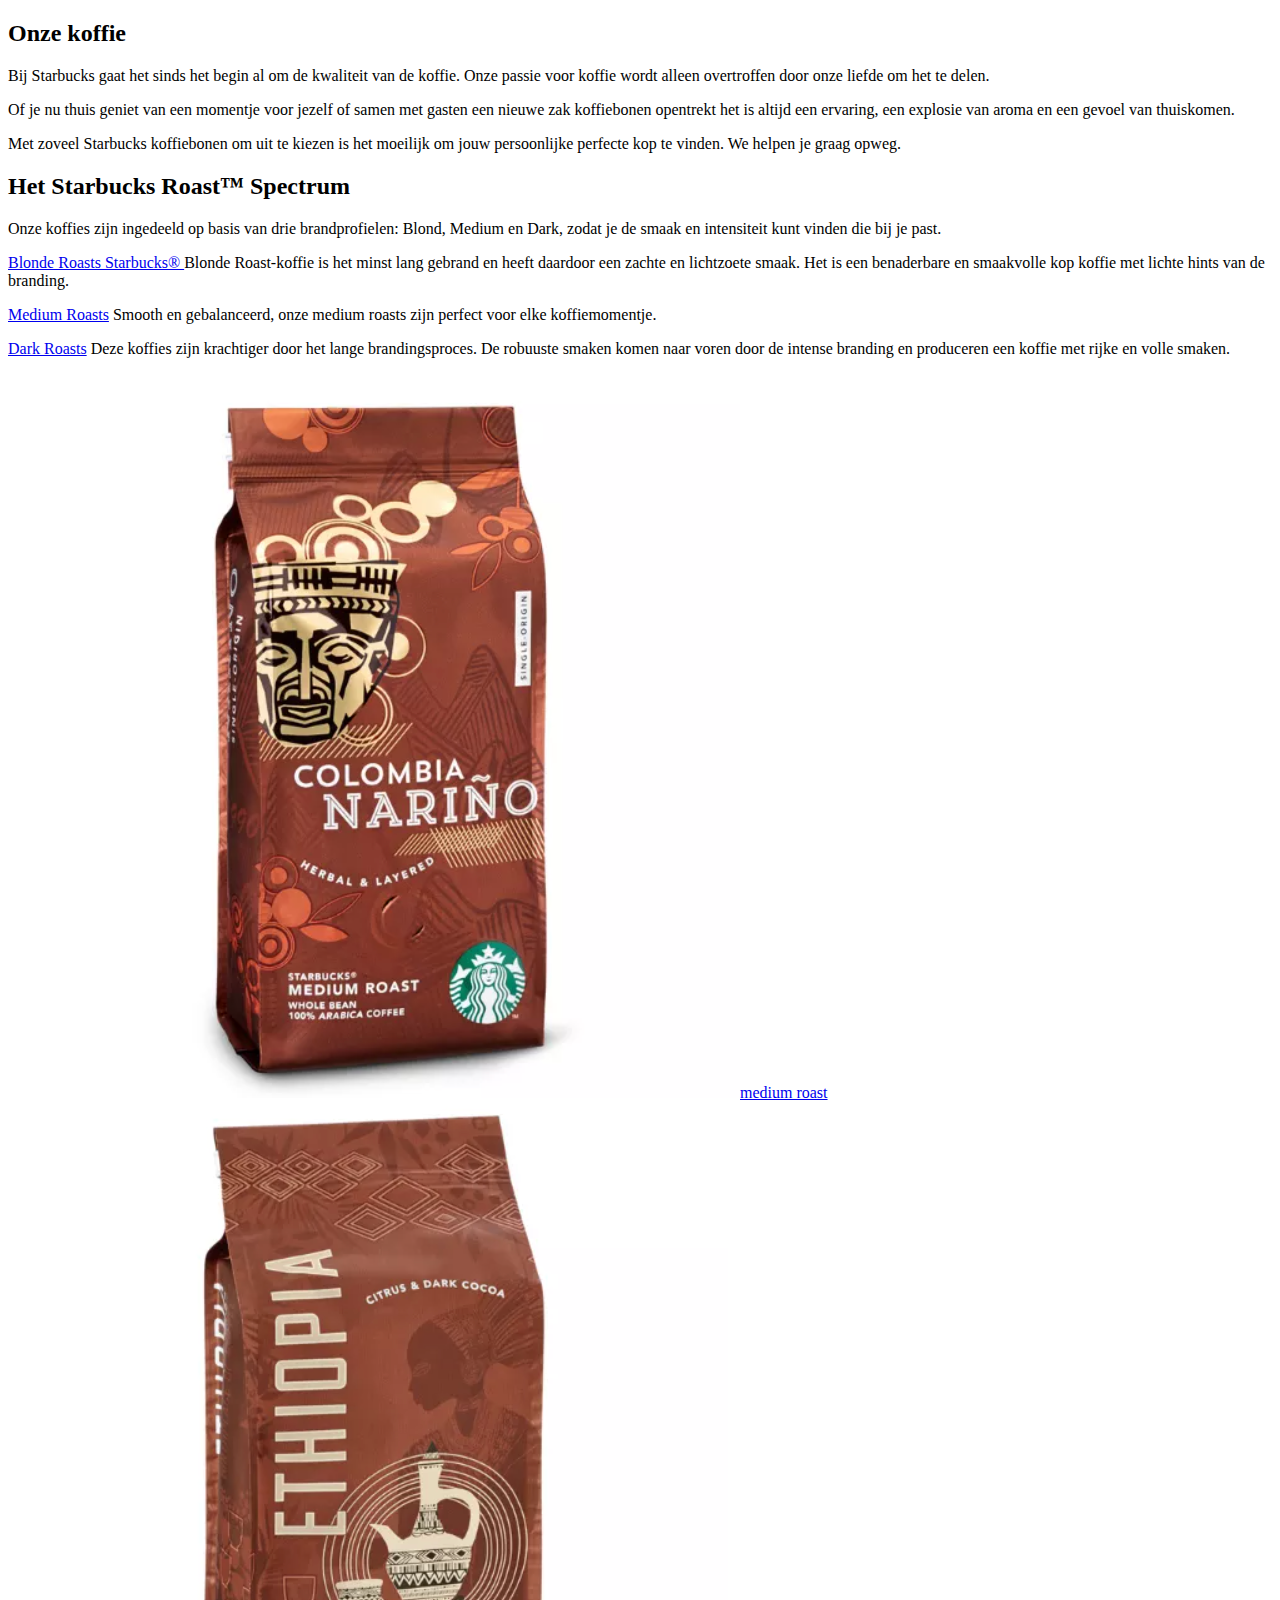
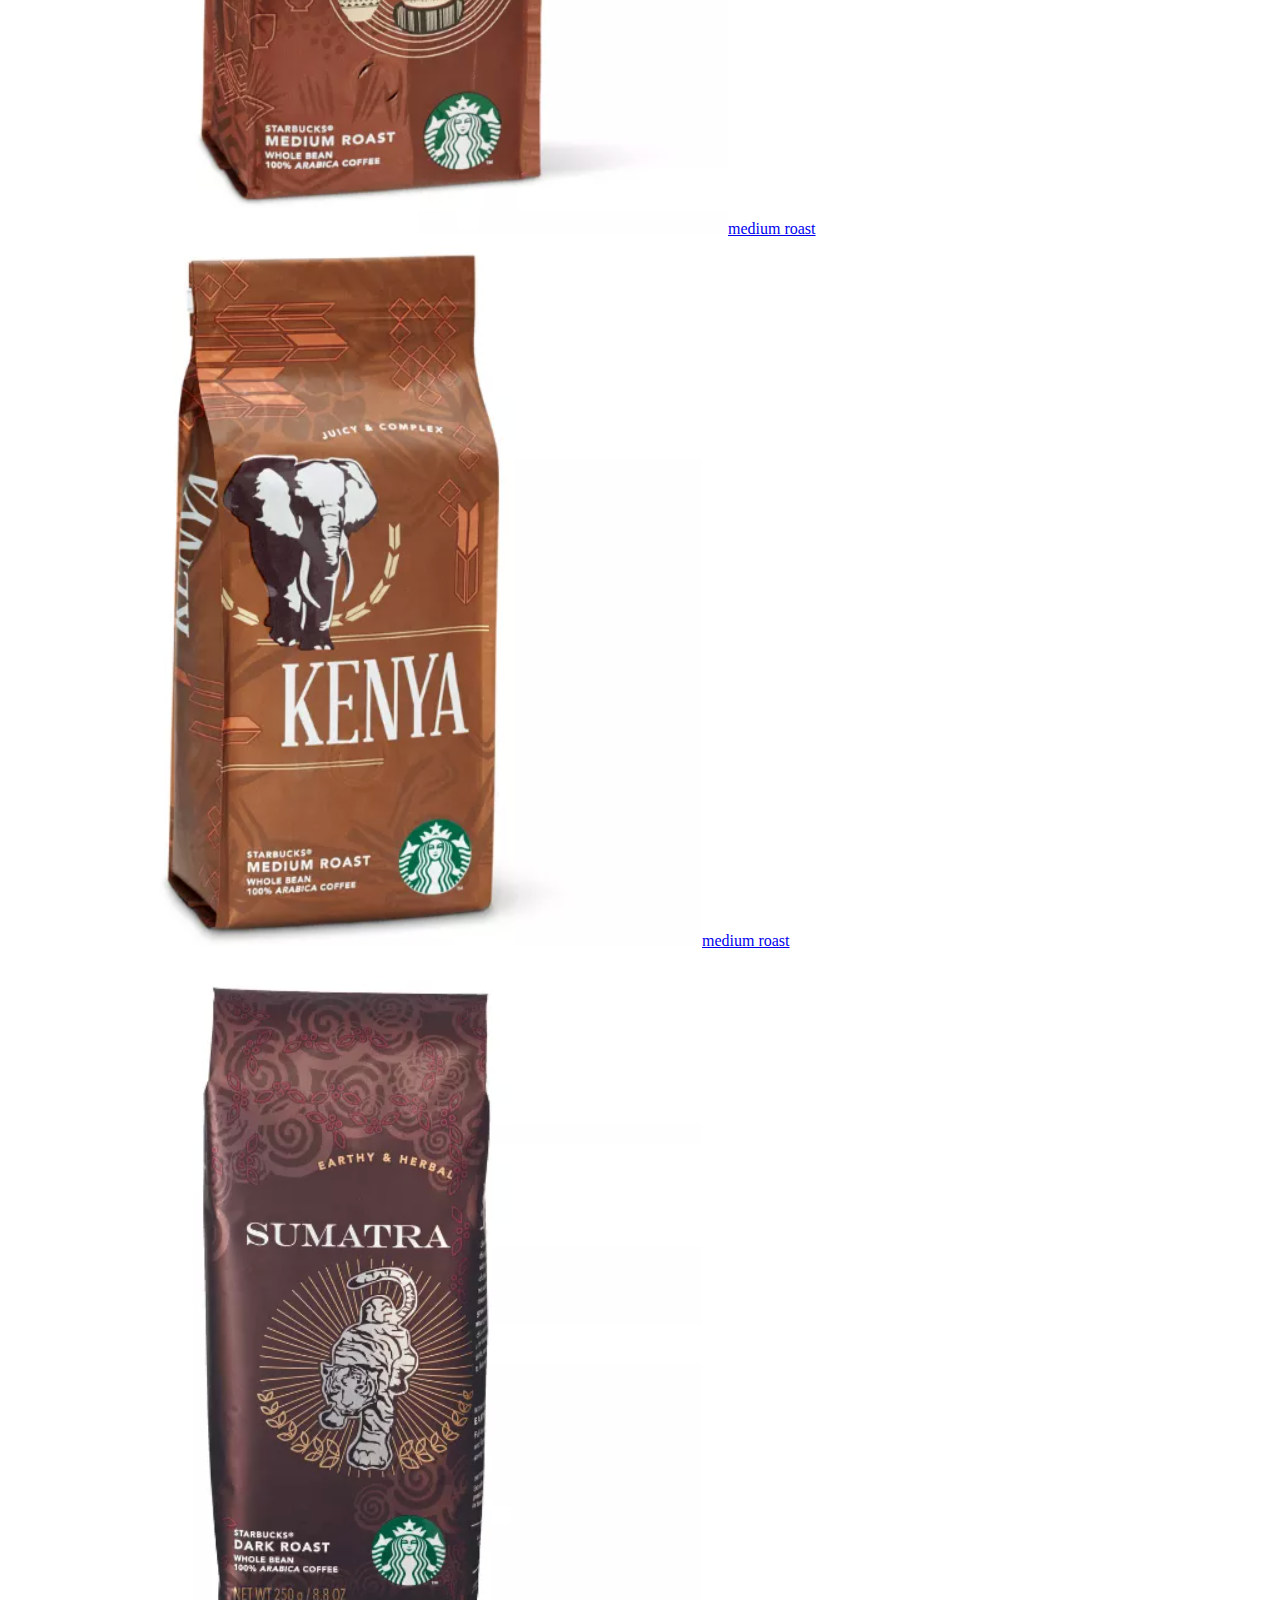
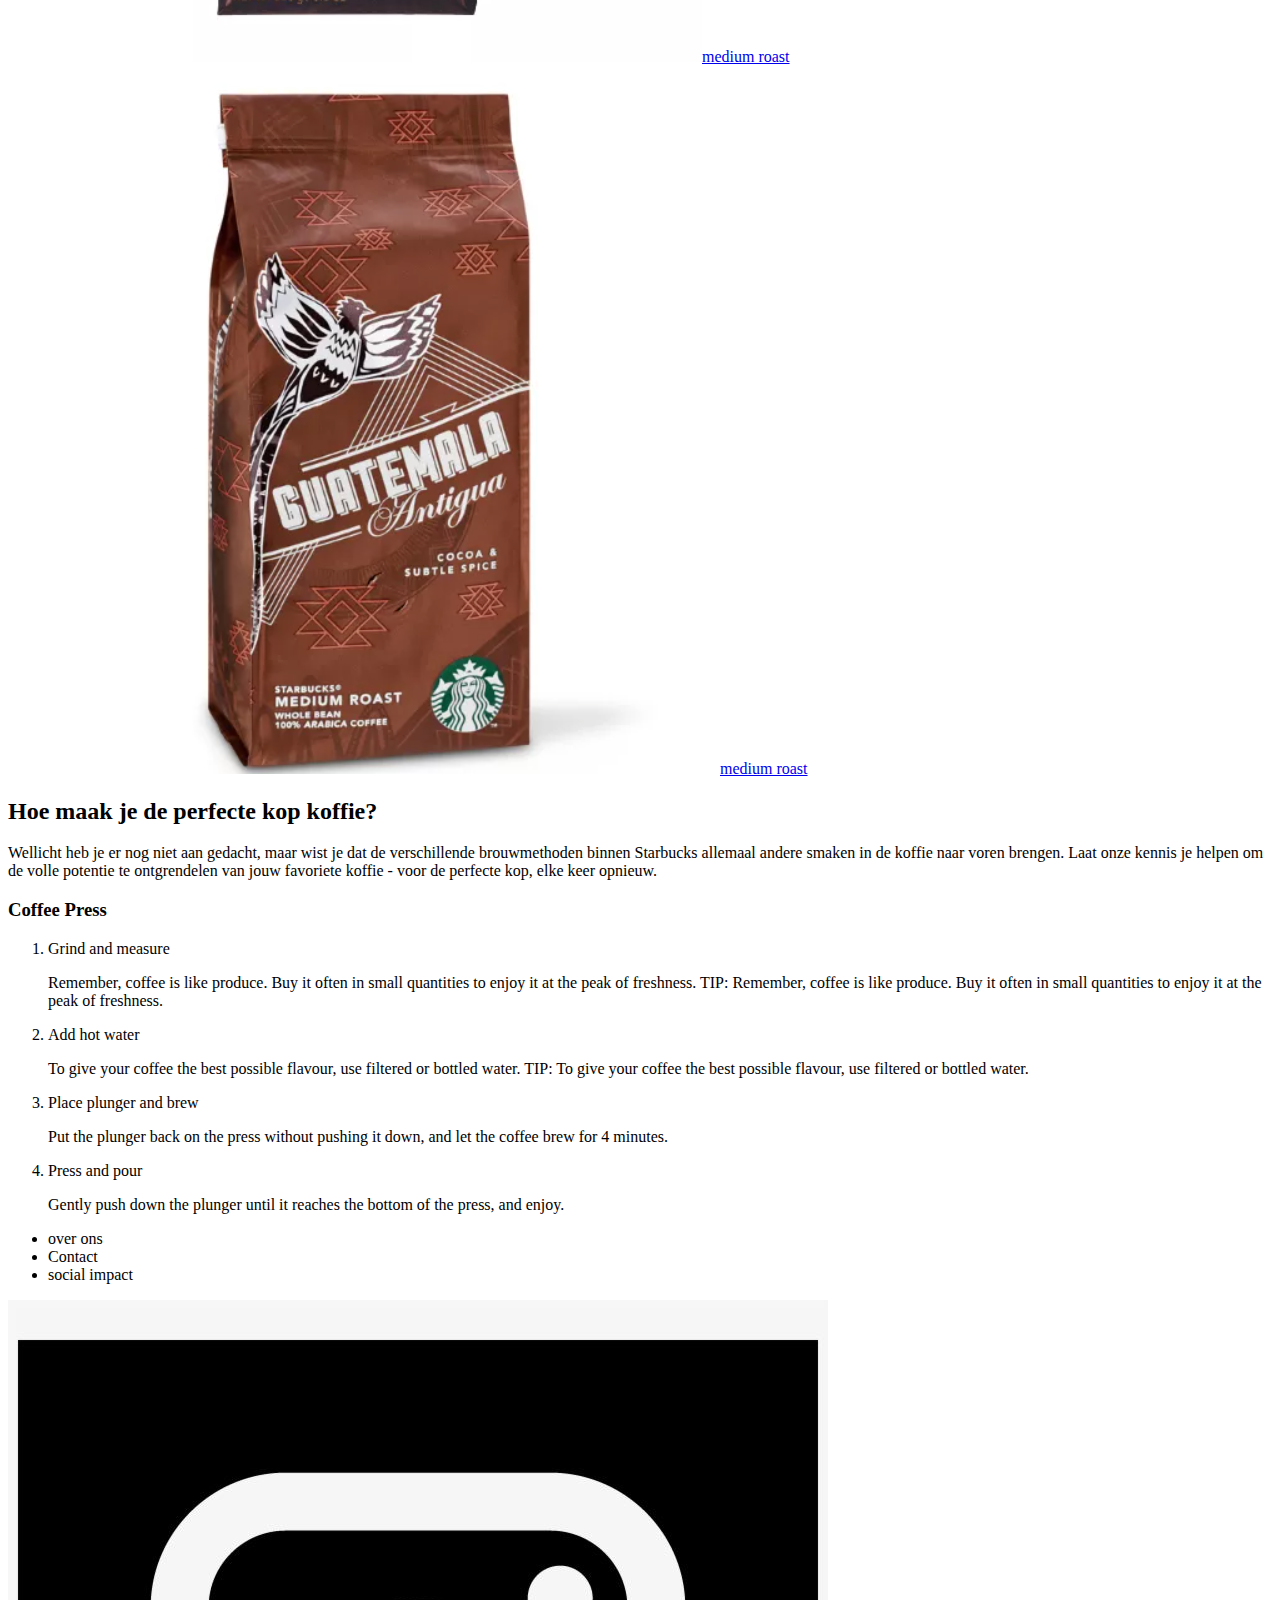
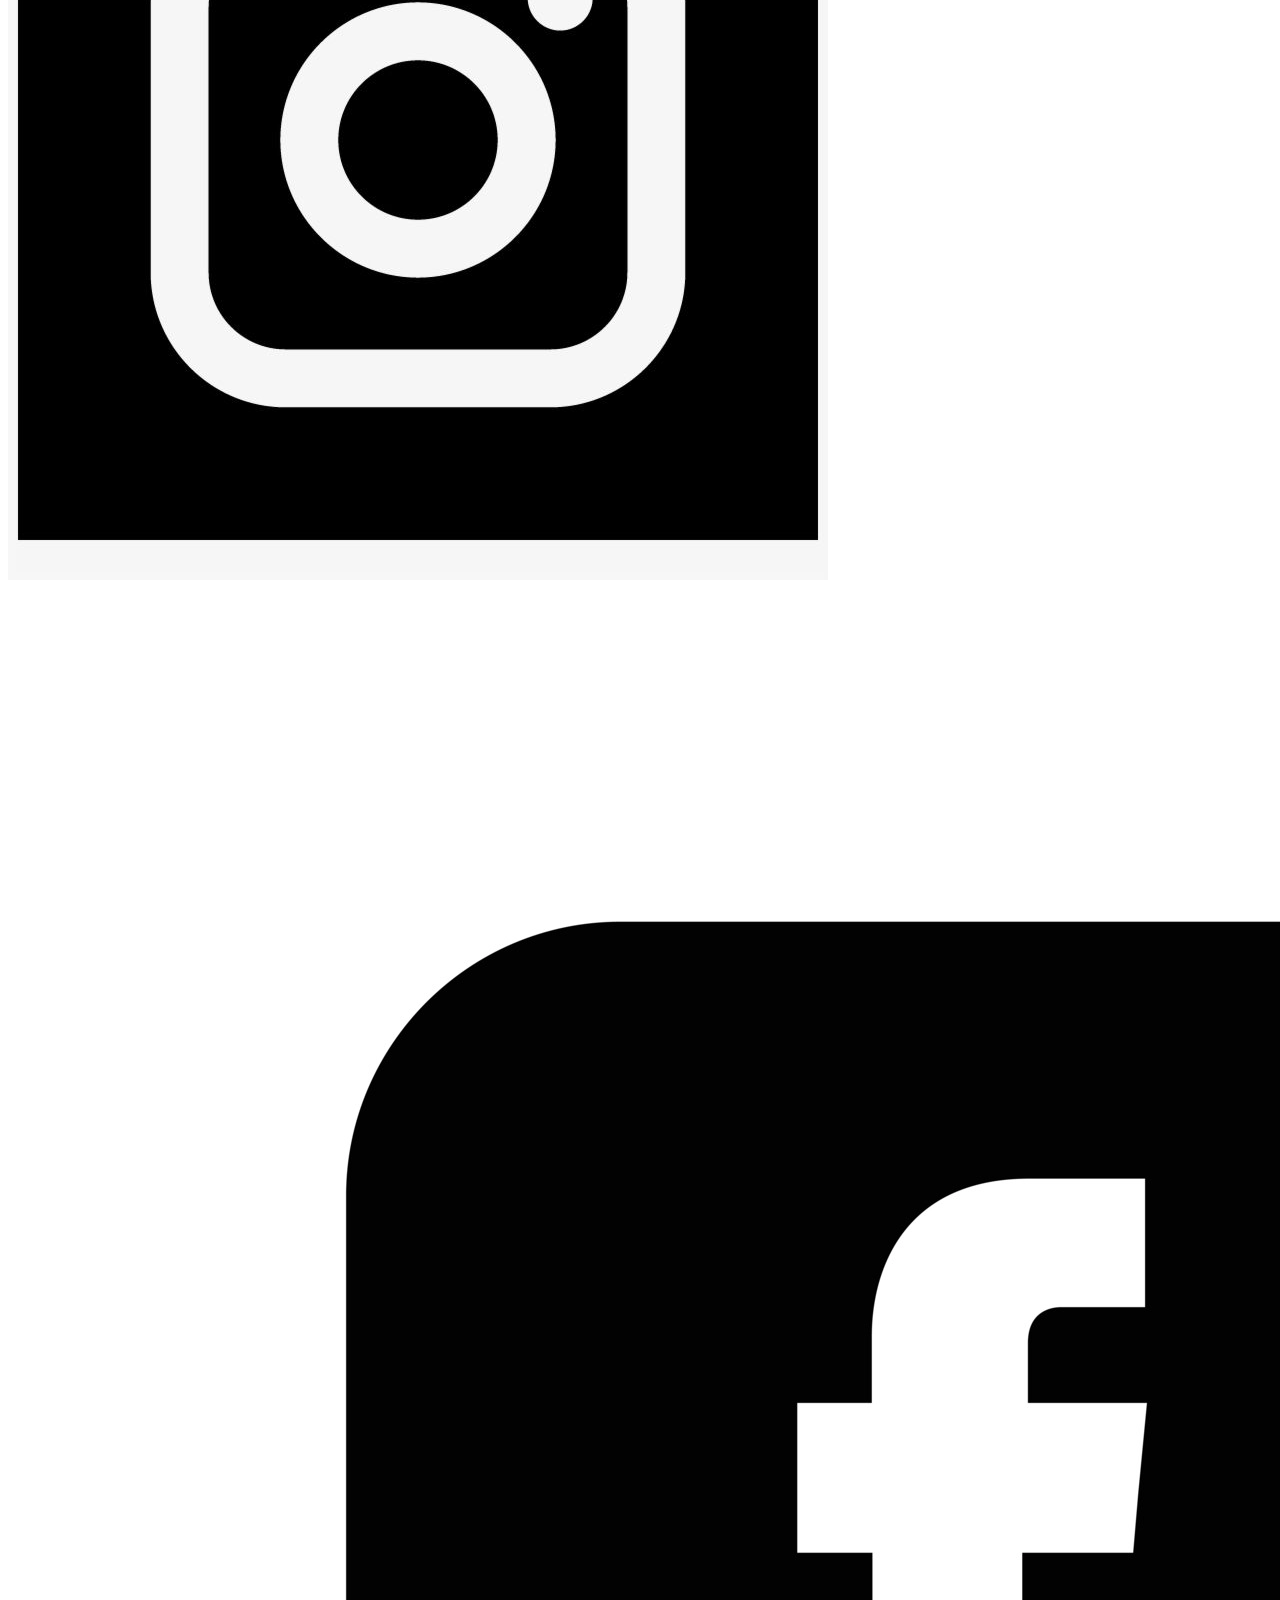
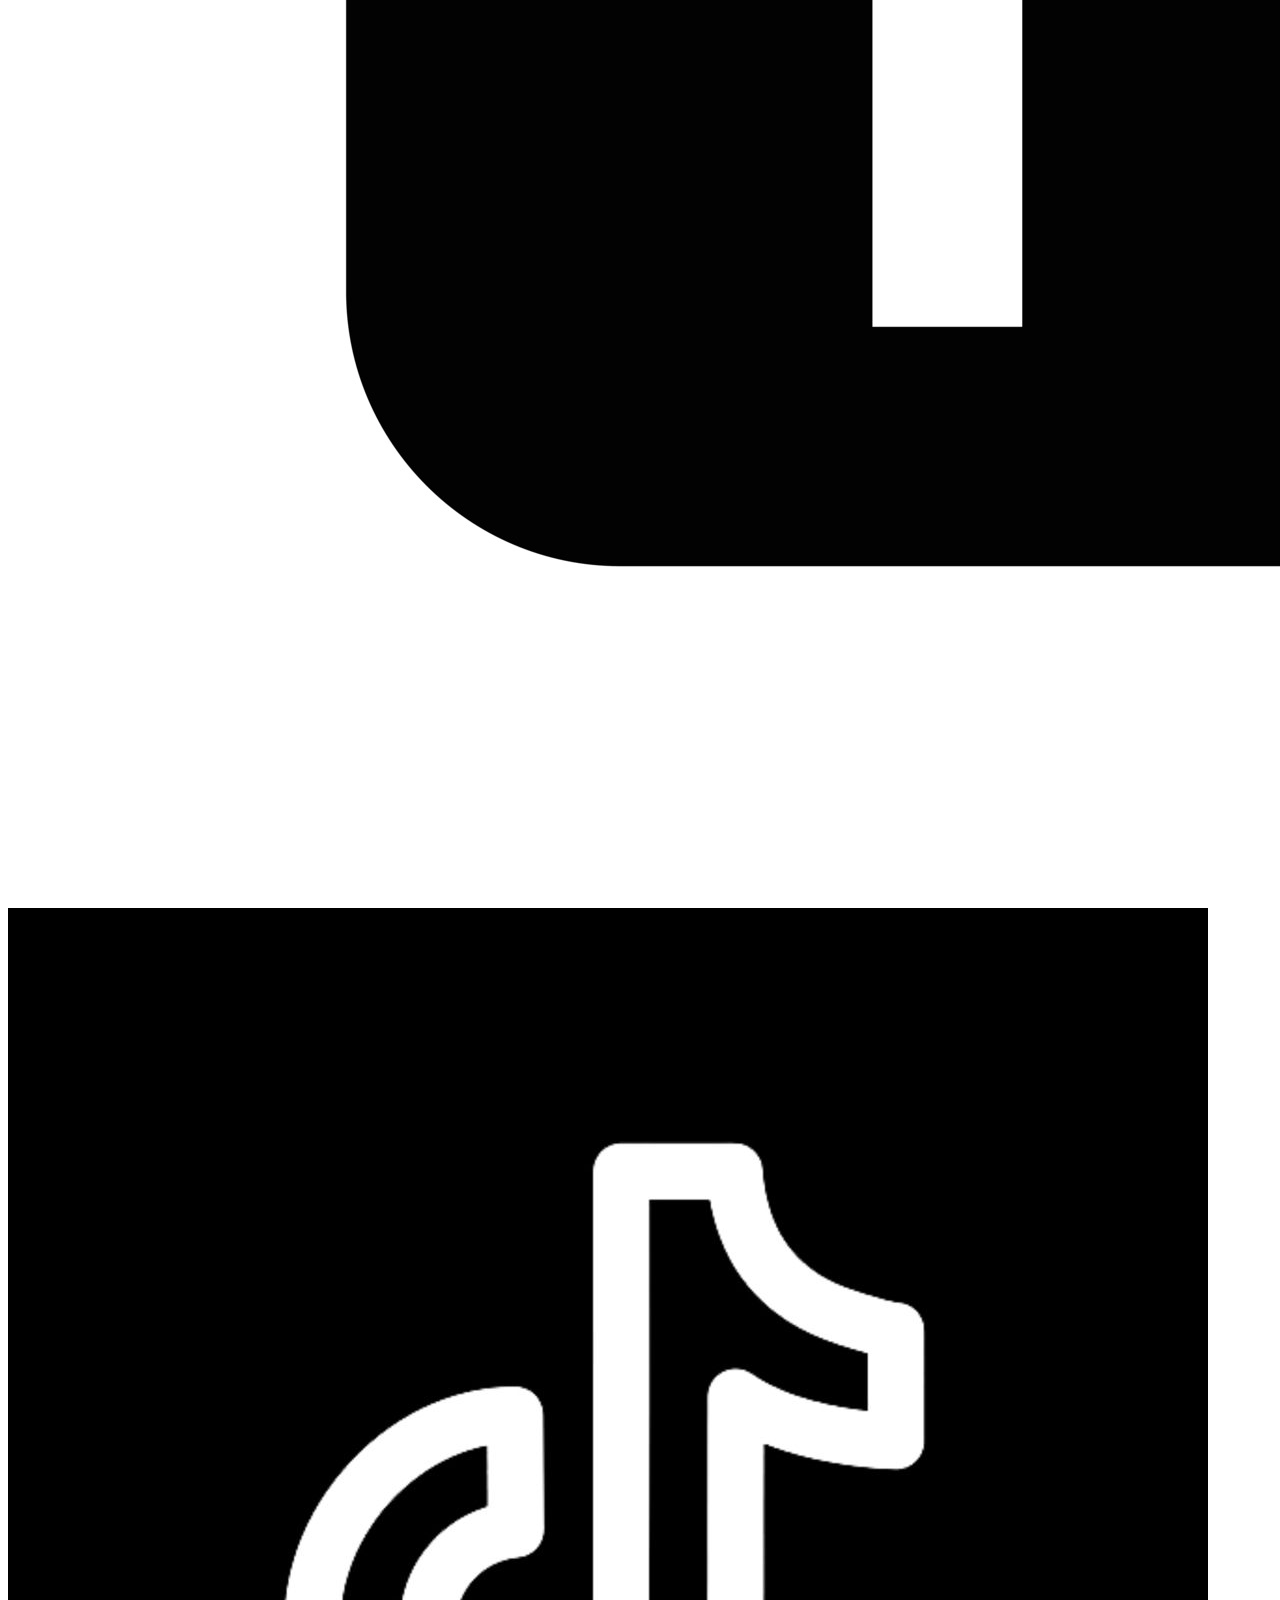
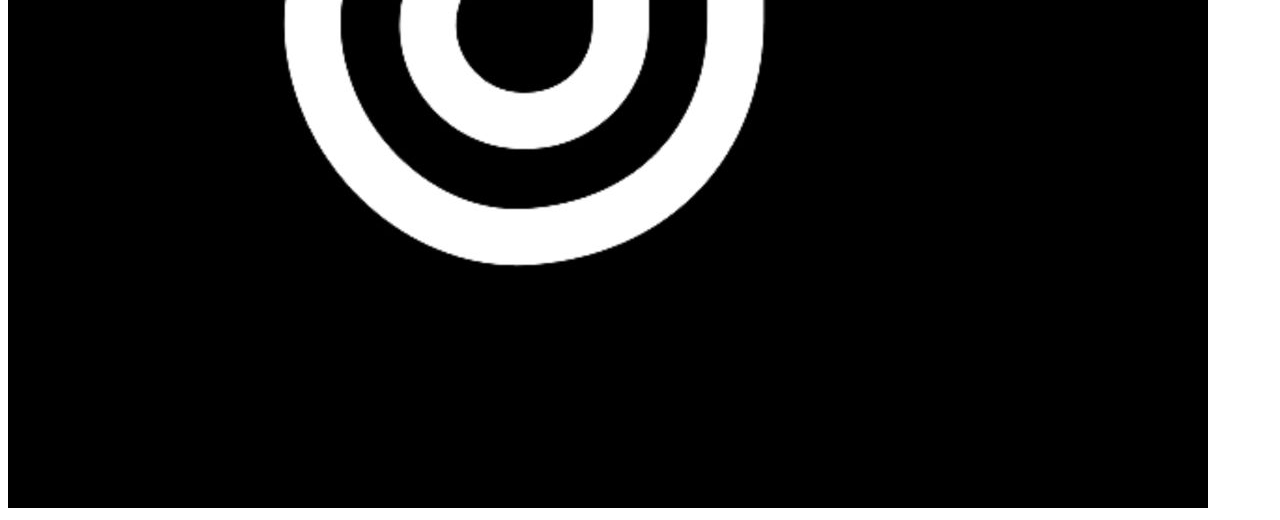
==== onzekoffie.html @ 86e70b30 "Add files via upload" ====
<!DOCTYPE html>
<html lang="en">

<head>
    <meta charset="UTF-8">
    <meta http-equiv="X-UA-Compatible" content="IE=edge">
    <meta name="viewport" content="width=device-width, initial-scale=1.0">
    <title>Document</title>
</head>

<body>
    <main>

        <section>
            <h2>Onze koffie</h2>
            <p>Bij Starbucks gaat het sinds het begin al om de kwaliteit van de koffie.
                Onze passie voor koffie wordt alleen overtroffen door onze liefde om het te delen.</p>
            <p>
                Of je nu thuis geniet van een momentje voor jezelf of samen met gasten een nieuwe zak koffiebonen
                opentrekt het is altijd een ervaring, een explosie van aroma en een gevoel van thuiskomen.


            </p>
            <p>
                Met zoveel Starbucks koffiebonen om uit te kiezen is het moeilijk om jouw persoonlijke perfecte kop te
                vinden.
                We helpen je graag opweg.
            </p>

        </section>

        <section>
            <h2>Het Starbucks Roast™ Spectrum</h2>
            <p>
                Onze koffies zijn ingedeeld op basis van drie brandprofielen: Blond,
                Medium en Dark, zodat je de smaak en intensiteit kunt vinden die bij je past.
            </p>
            <p>
                <a href="Blonde Roasts Starbucks®  ">Blonde Roasts Starbucks® </a>
                Blonde Roast-koffie is het minst lang gebrand en heeft daardoor een zachte en lichtzoete smaak. Het is
                een benaderbare en smaakvolle kop koffie met lichte hints van de branding.
            </p>
            <p>
                <a href=" Medium Roasts">Medium Roasts</a> Smooth en gebalanceerd, onze medium roasts zijn perfect voor
                elke koffiemomentje.

            </p>
            <p>
                <a href="Dark Roasts">Dark Roasts</a> Deze koffies zijn krachtiger door het lange brandingsproces.
                De robuuste smaken komen naar voren door de intense branding en produceren een koffie met rijke en volle
                smaken.
            </p>
        </section>

        <section>
            <img src="/images/colomiabia.png" alt="colobia koffie"><a href="medium roast">medium roast</a>
            <img src="/images/ethopia.png" alt="ethopia koffie"><a href="medium roast">medium roast</a>
            <img src="/images/kenia.png" alt="kenia koffie"><a href="medium roast">medium roast</a>
            <img src="/images/Sumatra.png" alt="samutra koffie"><a href="medium roast">medium roast</a>
            <img src="/images/guetemala.png" alt="guetemala koffie"><a href="medium roast">medium roast</a>
        </section>

        <article>
            <h2>
                Hoe maak je de perfecte kop koffie?
            </h2>
            <p>
                Wellicht heb je er nog niet aan gedacht, maar wist je dat de verschillende brouwmethoden binnen
                Starbucks
                allemaal andere smaken in de koffie naar voren brengen.
                Laat onze kennis je helpen om de volle potentie te ontgrendelen
                van jouw favoriete koffie - voor de perfecte kop, elke keer opnieuw.
            </p>

            <h3>
                Coffee Press

            </h3>
            <ol>
                <li>
                    Grind and measure
                    <p>
                        Remember, coffee is like produce. Buy it often in small quantities to enjoy it at the peak of
                        freshness.
                        TIP: Remember, coffee is like produce. Buy it often in small quantities to enjoy it at the peak
                        of freshness.
                    </p>
                </li>
                <li>
                    Add hot water
                    <p>
                        To give your coffee the best possible flavour, use filtered or bottled water.
                        TIP: To give your coffee the best possible flavour, use filtered or bottled water.
                    </p>
                </li>
                <li>
                    Place plunger and brew
                    <p>
                        Put the plunger back on the press without pushing it down, and let the coffee brew for 4
                        minutes.

                    </p>
                </li>
                <li>
                    Press and pour
                    <p>
                        Gently push down the plunger until it reaches the bottom of the press, and enjoy.
                    </p>
                </li>

            </ol>
        </article>

    </main>



</body>
<footer>
    <ul>
        <li> over ons</li>
        <li>
            Contact
        </li>
        <li>social impact</li>

    </ul>
    <a href="instagram"><img src="/images/instagram-icon.png" alt=""></a>
    <a href="Facebook"><img src="/images/facebook-icon.png" alt=""></a>
    <a href="tiktok"><img src="/images/tiktok-icon.png" alt=""></a>

</footer>

</html>
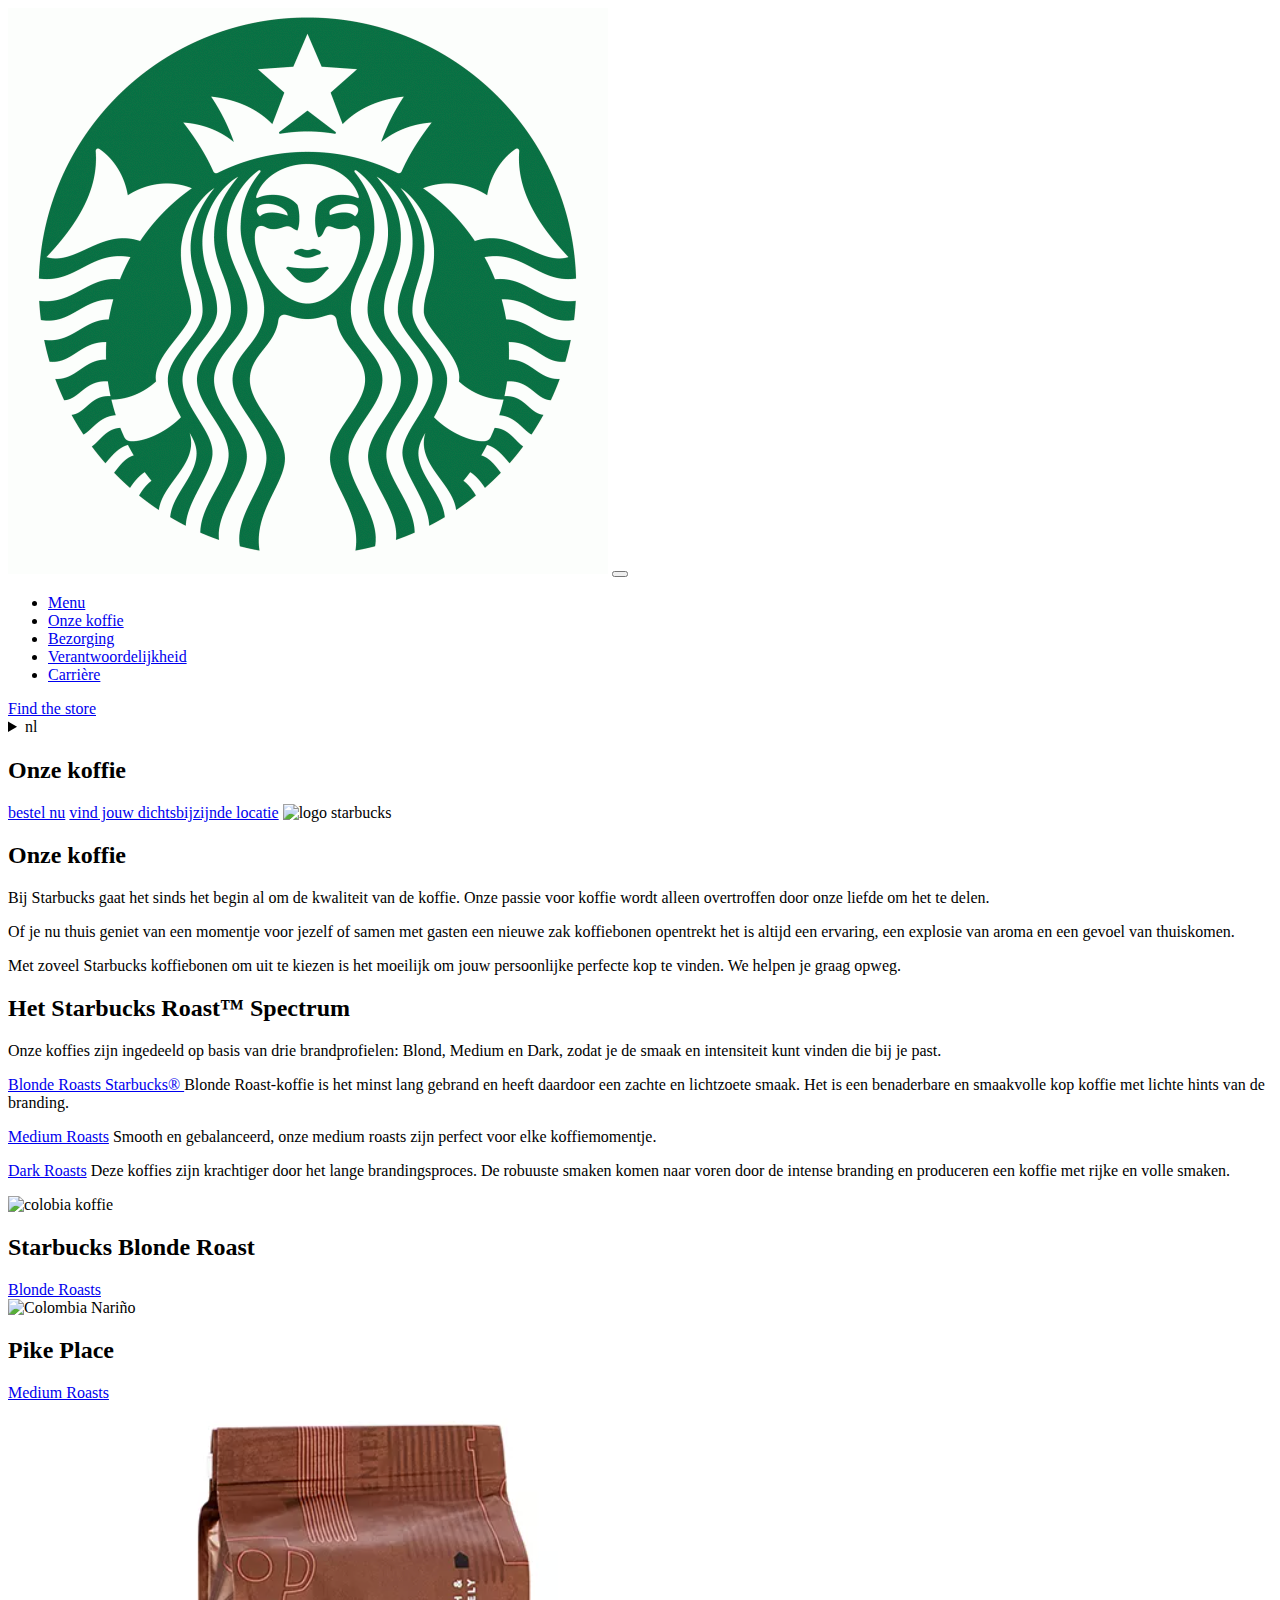
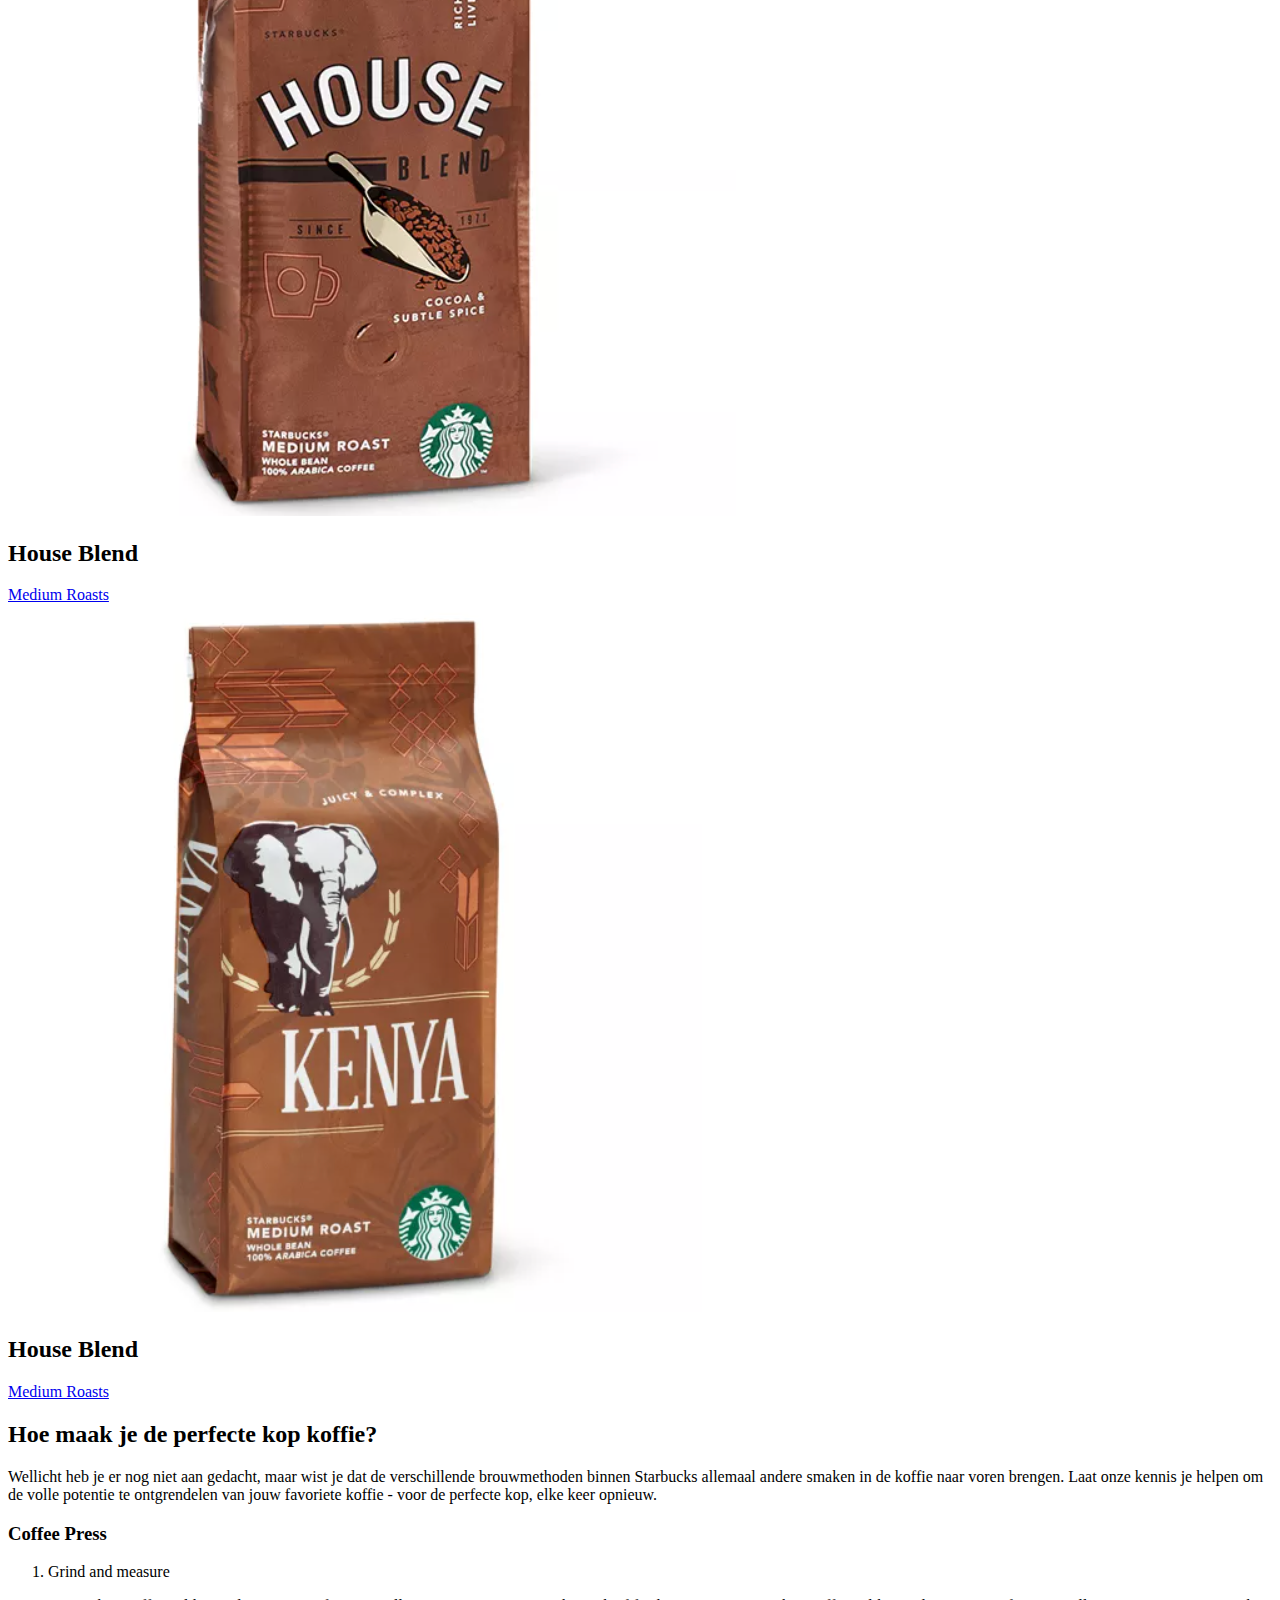
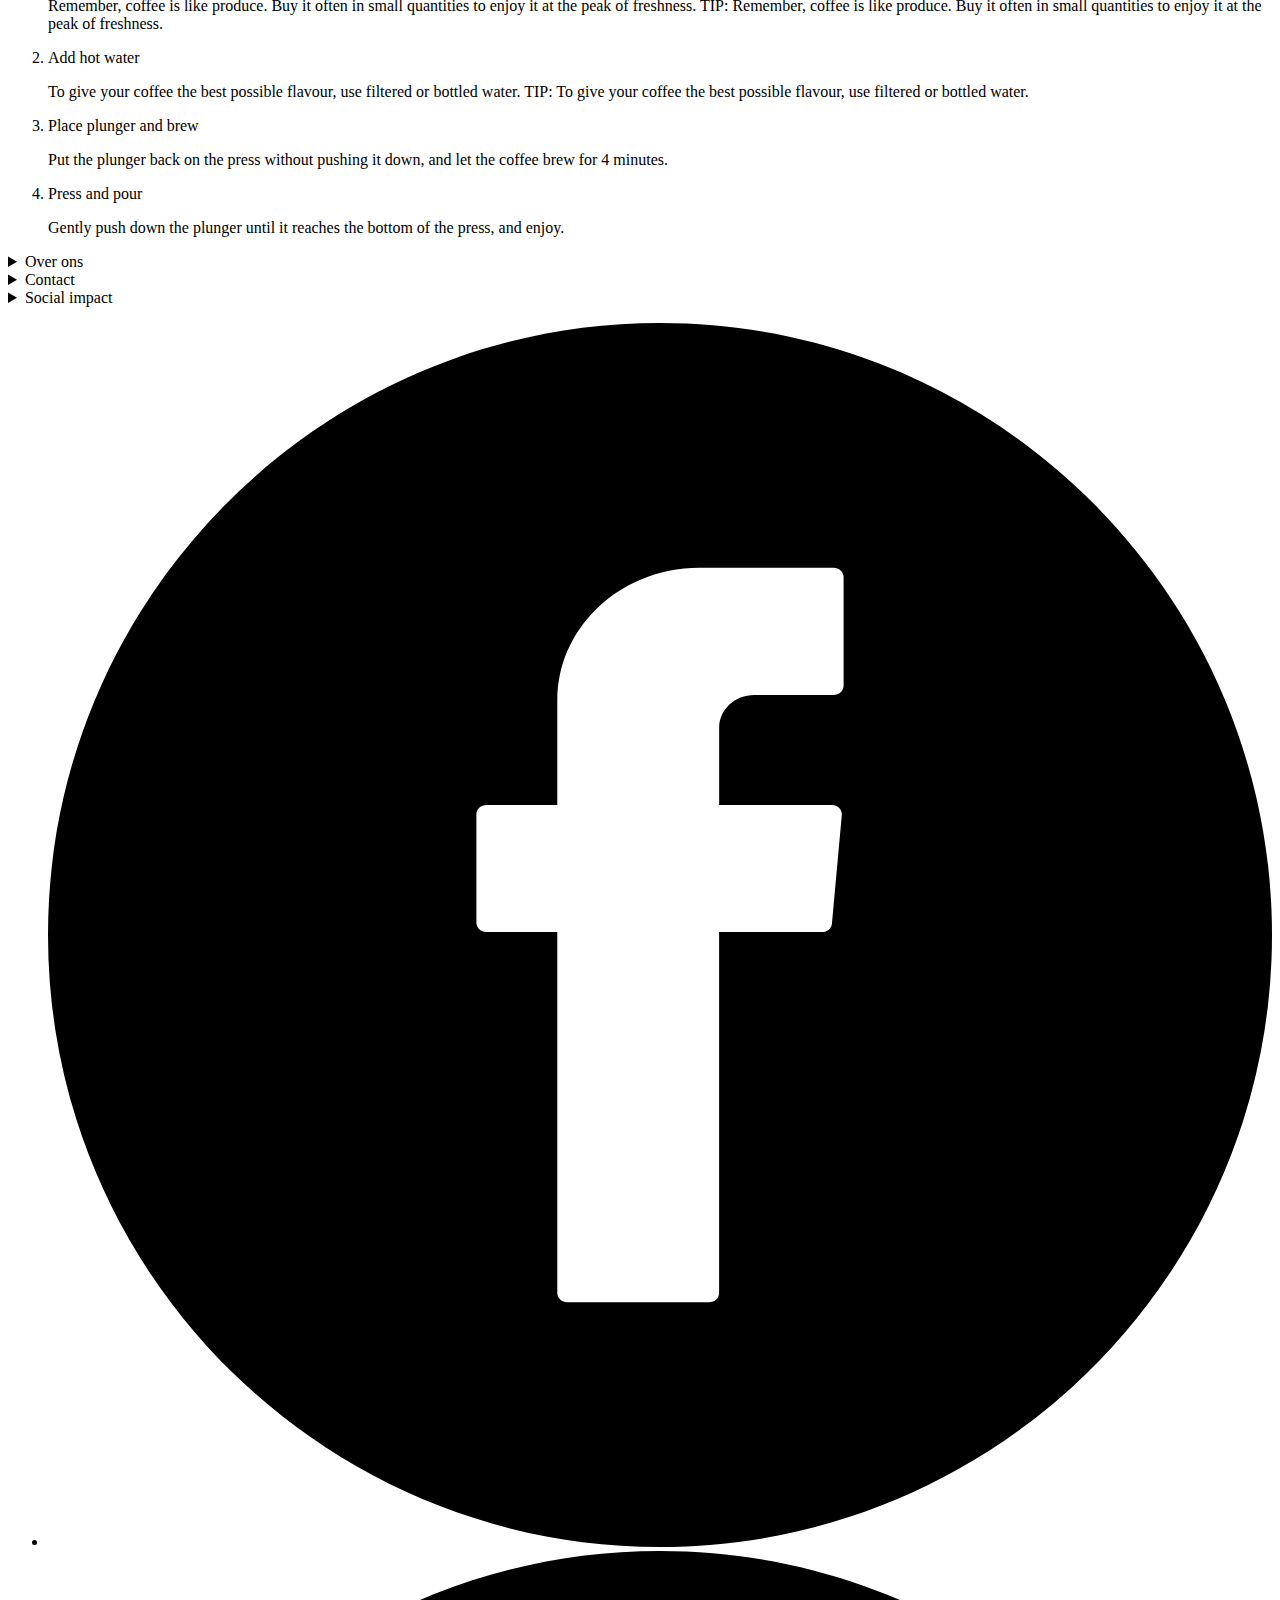
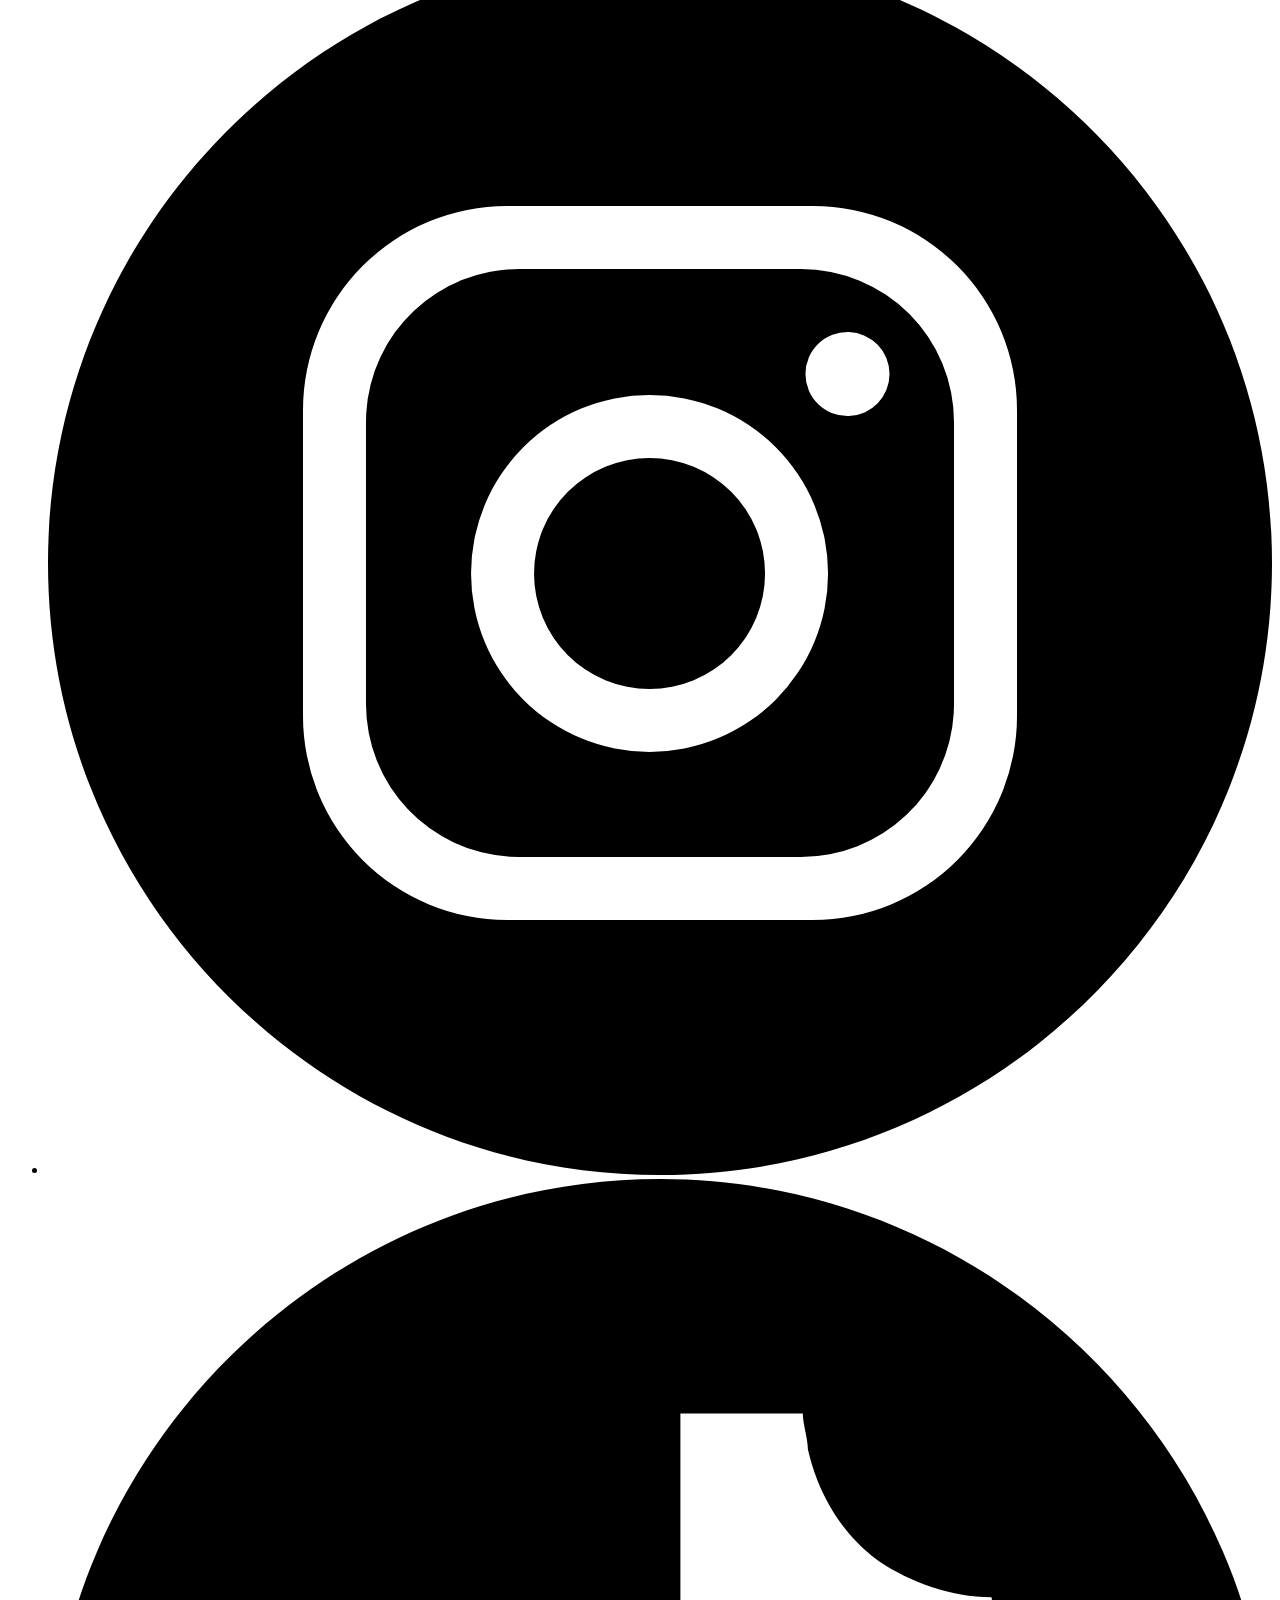
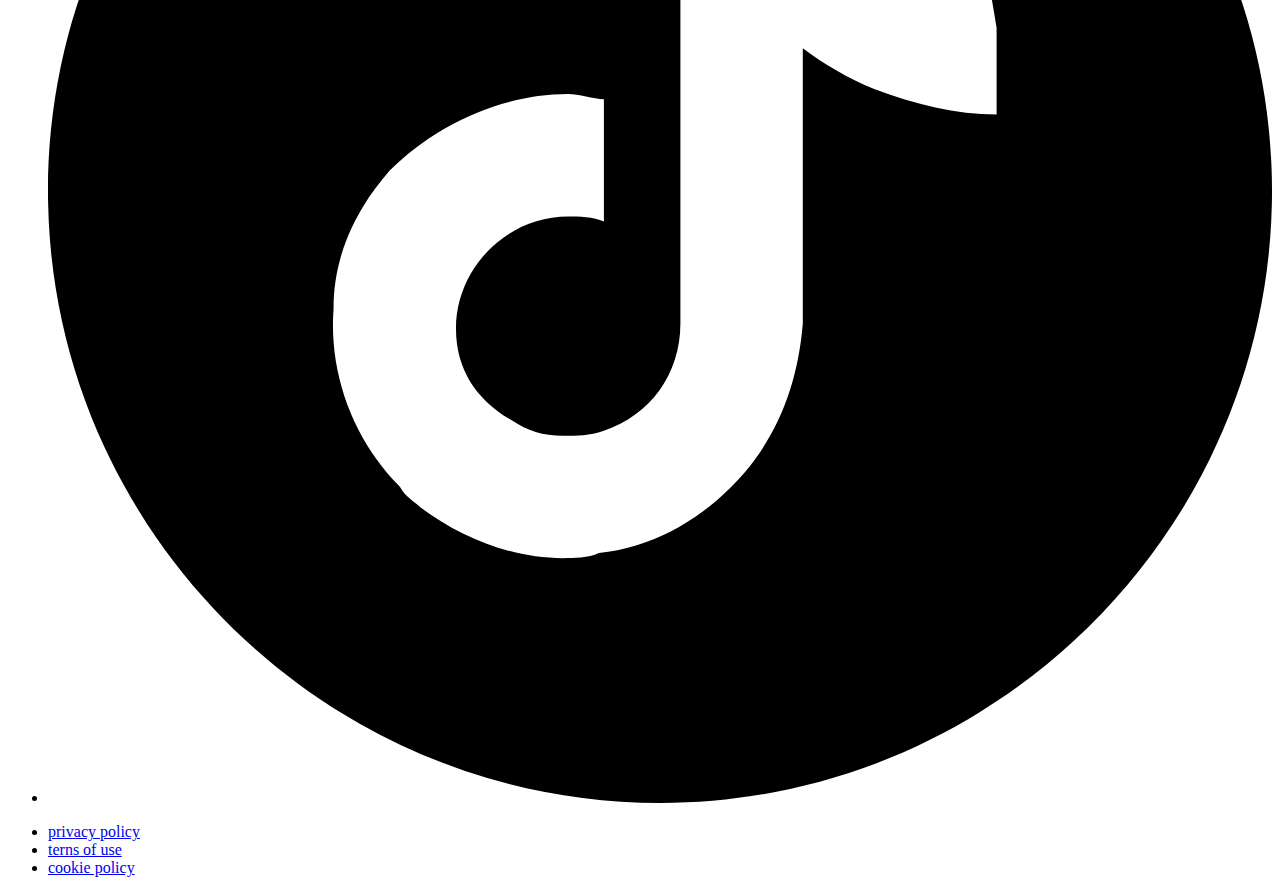
==== commit d937a34f: "Add files via upload" ====
--- a/onzekoffie.html
+++ b/onzekoffie.html
@@ -5,11 +5,66 @@
     <meta charset="UTF-8">
     <meta http-equiv="X-UA-Compatible" content="IE=edge">
     <meta name="viewport" content="width=device-width, initial-scale=1.0">
-    <title>Document</title>
+    <title>Onze koffie</title>
+
+    <link href="styles/basisstyle.css" rel="stylesheet">
+    <link href="styles/onzekoffiestyles.css" rel="stylesheet">
 </head>
 
 <body>
+    <header>
+        <a href=""><img src="/images/Starbucks-Logo.gif" alt="Starbuckslogo"></a>
+
+        <button aria-label="menuknop">
+            <span></span>
+            <span></span>
+            <span></span>
+        </button>
+
+        <nav>
+            <ul>
+                <li><a href="#">Menu</a></li>
+                <li><a href="#">Onze koffie</a></li>
+                <li><a href="#">Bezorging</a></li>
+                <li><a href="#">Verantwoordelijkheid</a></li>
+                <li><a href="#">Carrière</a></li>
+            </ul>
+
+            <a href="#">Find the store</a>
+
+            <details>
+                <summary>
+                    nl
+                </summary>
+
+                <ul>
+                    <li> <button> Eng</button></li>
+                    <li> <button> dutch</button></li>
+                </ul>
+            </details>
+
+
+        </nav>
+
+
+
+
+
+
+
+    </header>
+
     <main>
+        <h1 class="Welkom bij de starbucks website"></h1>
+
+        <section>
+            <h2>Onze koffie</h2>
+            <a href="#">bestel nu</a>
+            <a href="#">vind jouw dichtsbijzijnde locatie</a>
+
+            <img src="./images/OurCoffees_Blonde_C01RESIZED.jpg.jpeg" alt="logo starbucks">
+        </section>
+
 
         <section>
             <h2>Onze koffie</h2>
@@ -19,7 +74,6 @@
                 Of je nu thuis geniet van een momentje voor jezelf of samen met gasten een nieuwe zak koffiebonen
                 opentrekt het is altijd een ervaring, een explosie van aroma en een gevoel van thuiskomen.
 
-
             </p>
             <p>
                 Met zoveel Starbucks koffiebonen om uit te kiezen is het moeilijk om jouw persoonlijke perfecte kop te
@@ -52,83 +106,168 @@
             </p>
         </section>
 
-        <section>
-            <img src="/images/colomiabia.png" alt="colobia koffie"><a href="medium roast">medium roast</a>
-            <img src="/images/ethopia.png" alt="ethopia koffie"><a href="medium roast">medium roast</a>
-            <img src="/images/kenia.png" alt="kenia koffie"><a href="medium roast">medium roast</a>
-            <img src="/images/Sumatra.png" alt="samutra koffie"><a href="medium roast">medium roast</a>
-            <img src="/images/guetemala.png" alt="guetemala koffie"><a href="medium roast">medium roast</a>
-        </section>
-
-        <article>
-            <h2>
-                Hoe maak je de perfecte kop koffie?
-            </h2>
-            <p>
-                Wellicht heb je er nog niet aan gedacht, maar wist je dat de verschillende brouwmethoden binnen
-                Starbucks
-                allemaal andere smaken in de koffie naar voren brengen.
-                Laat onze kennis je helpen om de volle potentie te ontgrendelen
-                van jouw favoriete koffie - voor de perfecte kop, elke keer opnieuw.
-            </p>
-
-            <h3>
-                Coffee Press
-
-            </h3>
-            <ol>
-                <li>
-                    Grind and measure
-                    <p>
-                        Remember, coffee is like produce. Buy it often in small quantities to enjoy it at the peak of
-                        freshness.
-                        TIP: Remember, coffee is like produce. Buy it often in small quantities to enjoy it at the peak
-                        of freshness.
-                    </p>
-                </li>
-                <li>
-                    Add hot water
-                    <p>
-                        To give your coffee the best possible flavour, use filtered or bottled water.
-                        TIP: To give your coffee the best possible flavour, use filtered or bottled water.
-                    </p>
-                </li>
-                <li>
-                    Place plunger and brew
-                    <p>
-                        Put the plunger back on the press without pushing it down, and let the coffee brew for 4
-                        minutes.
-
-                    </p>
-                </li>
-                <li>
-                    Press and pour
-                    <p>
-                        Gently push down the plunger until it reaches the bottom of the press, and enjoy.
-                    </p>
-                </li>
-
-            </ol>
-        </article>
+       
+            <section>
+                <img src="./images/600x600_Blonde Roast.jpg.jpeg" alt="colobia koffie">
+                <h2>Starbucks Blonde Roast</h2>
+                <a href="#">Blonde Roasts</a>
+                
+            </section>
+
+            <section>
+    
+                <img src="./images/Colombia2.png" alt="Colombia Nariño">
+                <h2>Pike Place</h2>
+                <a href="#">Medium Roasts</a>
+            </section>
+
+               <section>  
+            
+            <img src="./images/house.png" alt="House Blend">
+                <h2>House Blend</h2>
+                <a href="#">Medium Roasts </a>
+            </section>
+
+
+              <section> 
+                <img src="./images/kenia.png" alt="kenia">
+                <h2>House Blend</h2>
+                <a href="#">Medium Roasts </a>
+            </section>
+
+            
+
+
+      
+
+
+            <article>
+                <h2>
+                    Hoe maak je de perfecte kop koffie?
+                </h2>
+                <p>
+                    Wellicht heb je er nog niet aan gedacht, maar wist je dat de verschillende brouwmethoden binnen
+                    Starbucks
+                    allemaal andere smaken in de koffie naar voren brengen.
+                    Laat onze kennis je helpen om de volle potentie te ontgrendelen
+                    van jouw favoriete koffie - voor de perfecte kop, elke keer opnieuw.
+                </p>
+
+                <h3>
+                    Coffee Press
+
+                </h3>
+                <ol>
+                    <li>
+                        Grind and measure
+                        <p>
+                            Remember, coffee is like produce. Buy it often in small quantities to enjoy it at the peak
+                            of
+                            freshness.
+                            TIP: Remember, coffee is like produce. Buy it often in small quantities to enjoy it at the
+                            peak
+                            of freshness.
+                        </p>
+                    </li>
+                    <li>
+                        Add hot water
+                        <p>
+                            To give your coffee the best possible flavour, use filtered or bottled water.
+                            TIP: To give your coffee the best possible flavour, use filtered or bottled water.
+                        </p>
+                    </li>
+                    <li>
+                        Place plunger and brew
+                        <p>
+                            Put the plunger back on the press without pushing it down, and let the coffee brew for 4
+                            minutes.
+
+                        </p>
+                    </li>
+                    <li>
+                        Press and pour
+                        <p>
+                            Gently push down the plunger until it reaches the bottom of the press, and enjoy.
+                        </p>
+                    </li>
+
+                </ol>
+            </article>
 
     </main>
 
-
-
+    <footer>
+
+        <details>
+
+            <summary>
+                Over ons
+            </summary>
+
+            <menu>
+                <li><a href="*">over ons</a></li>
+                <li><a href="*">Onze koffies</a></li>
+                <li><a href="*">Starbucks Verhalen & Nieuws</a></li>
+                <li><a href="*">Starbucks® Ready to Drink</a></li>
+                <li><a href="*">Zuivelalternatieven</a></li>
+            </menu>
+
+        </details>
+
+        <details>
+
+            <summary>
+                Contact <div></div>
+            </summary>
+
+            <menu>
+                <li><a href="*">Werken bij Starbucks</a></li>
+                <li><a href="*">contact</a></li>
+
+            </menu>
+
+        </details>
+
+        <details>
+
+            <summary>
+                Social impact <div></div>
+            </summary>
+
+            <menu>
+                <li><a href="*">Verantwoordelijkheid</a></li>
+                <li><a href="*">COVID-19</a></li>
+            </menu>
+
+        </details>
+
+        <ul>
+            <li><a href="#"><svg viewBox="0 0 24 24" class="valign-middle" aria-hidden="true">
+                        <path
+                            d="M12 0c6.617 0 12 5.383 12 12s-5.383 12-12 12S0 18.617 0 12 5.383 0 12 0zm3.404 4.8h-2.626c-1.542 0-2.792 1.161-2.792 2.594v2.055h-1.39c-.108 0-.196.081-.196.181v2.132c0 .1.088.181.195.181h1.391v7.076c0 .1.088.181.196.181h2.782c.108 0 .195-.081.195-.181v-7.076h2.018c.1 0 .186-.072.194-.166l.194-2.132c.01-.105-.08-.196-.195-.196h-2.21V7.936c0-.354.309-.641.69-.641h1.554c.108 0 .196-.082.196-.182V4.981c0-.1-.088-.181-.196-.181z">
+                        </path>
+                    </svg></a></li>
+            <li><a href="#"><svg viewBox="0 0 24 24" class="valign-middle" aria-hidden="true">
+                        <path
+                            d="M12 0c6.617 0 12 5.383 12 12s-5.383 12-12 12S0 18.617 0 12 5.383 0 12 0zm3 5H9a4 4 0 0 0-4 4v6a4 4 0 0 0 4 4h6a4 4 0 0 0 4-4V9a4 4 0 0 0-4-4zm-.235 1.235a3 3 0 0 1 3 3v5.53l-.005.176a3 3 0 0 1-2.995 2.824h-5.53l-.176-.005a3 3 0 0 1-2.824-2.995v-5.53l.005-.176a3 3 0 0 1 2.995-2.824zm-2.97 2.47a3.5 3.5 0 1 0 0 7 3.5 3.5 0 0 0 0-7zm0 1.236a2.265 2.265 0 1 1 0 4.53 2.265 2.265 0 0 1 0-4.53zm3.91-2.47a.824.824 0 1 0 0 1.647.824.824 0 0 0 0-1.647z">
+                        </path>
+                    </svg></a></li>
+            <li> <a href="#"><svg viewBox="0 0 24 24" class="valign-middle" aria-hidden="true">
+                        <path
+                            d="M12 0c6.6 0 12 5.4 12 12s-5.4 12-12 12S0 18.6 0 12 5.4 0 12 0zm6.5 8.2c-.8 0-1.6-.3-2.2-.7-.7-.5-1.2-1.3-1.4-2.2 0-.2-.1-.5-.1-.7h-2.4v10c0 1-.6 1.8-1.5 2.1-.3.1-.5.1-.8.1-.4 0-.7-.1-1-.3-.7-.4-1.1-1-1.1-1.8 0-1.2 1-2.2 2.2-2.2.2 0 .5 0 .7.1v-2.4c-.2 0-.5-.1-.7-.1-1.3 0-2.6.6-3.5 1.5-.7.8-1.1 1.7-1.1 2.7-.1 1.3.4 2.6 1.3 3.5.1.2.3.3.4.4.8.6 1.8 1 2.8 1 .2 0 .5 0 .7-.1 1-.1 1.9-.6 2.6-1.3.9-.9 1.3-2 1.4-3.2V9.2c.4.3.9.6 1.4.8.8.3 1.6.5 2.4.5V8.8l-.1-.6z">
+                        </path>
+                    </svg></a> </li>
+        </ul>
+
+        <ul>
+            <li><a href="#">privacy policy</a></li>
+            <li><a href="#">terns of use</a></li>
+            <li><a href="#">cookie policy</a></li>
+        </ul>
+    </footer>
+
+    <script defer src="scripts/script.js"></script>
 </body>
-<footer>
-    <ul>
-        <li> over ons</li>
-        <li>
-            Contact
-        </li>
-        <li>social impact</li>
-
-    </ul>
-    <a href="instagram"><img src="/images/instagram-icon.png" alt=""></a>
-    <a href="Facebook"><img src="/images/facebook-icon.png" alt=""></a>
-    <a href="tiktok"><img src="/images/tiktok-icon.png" alt=""></a>
-
-</footer>
+
 
 </html>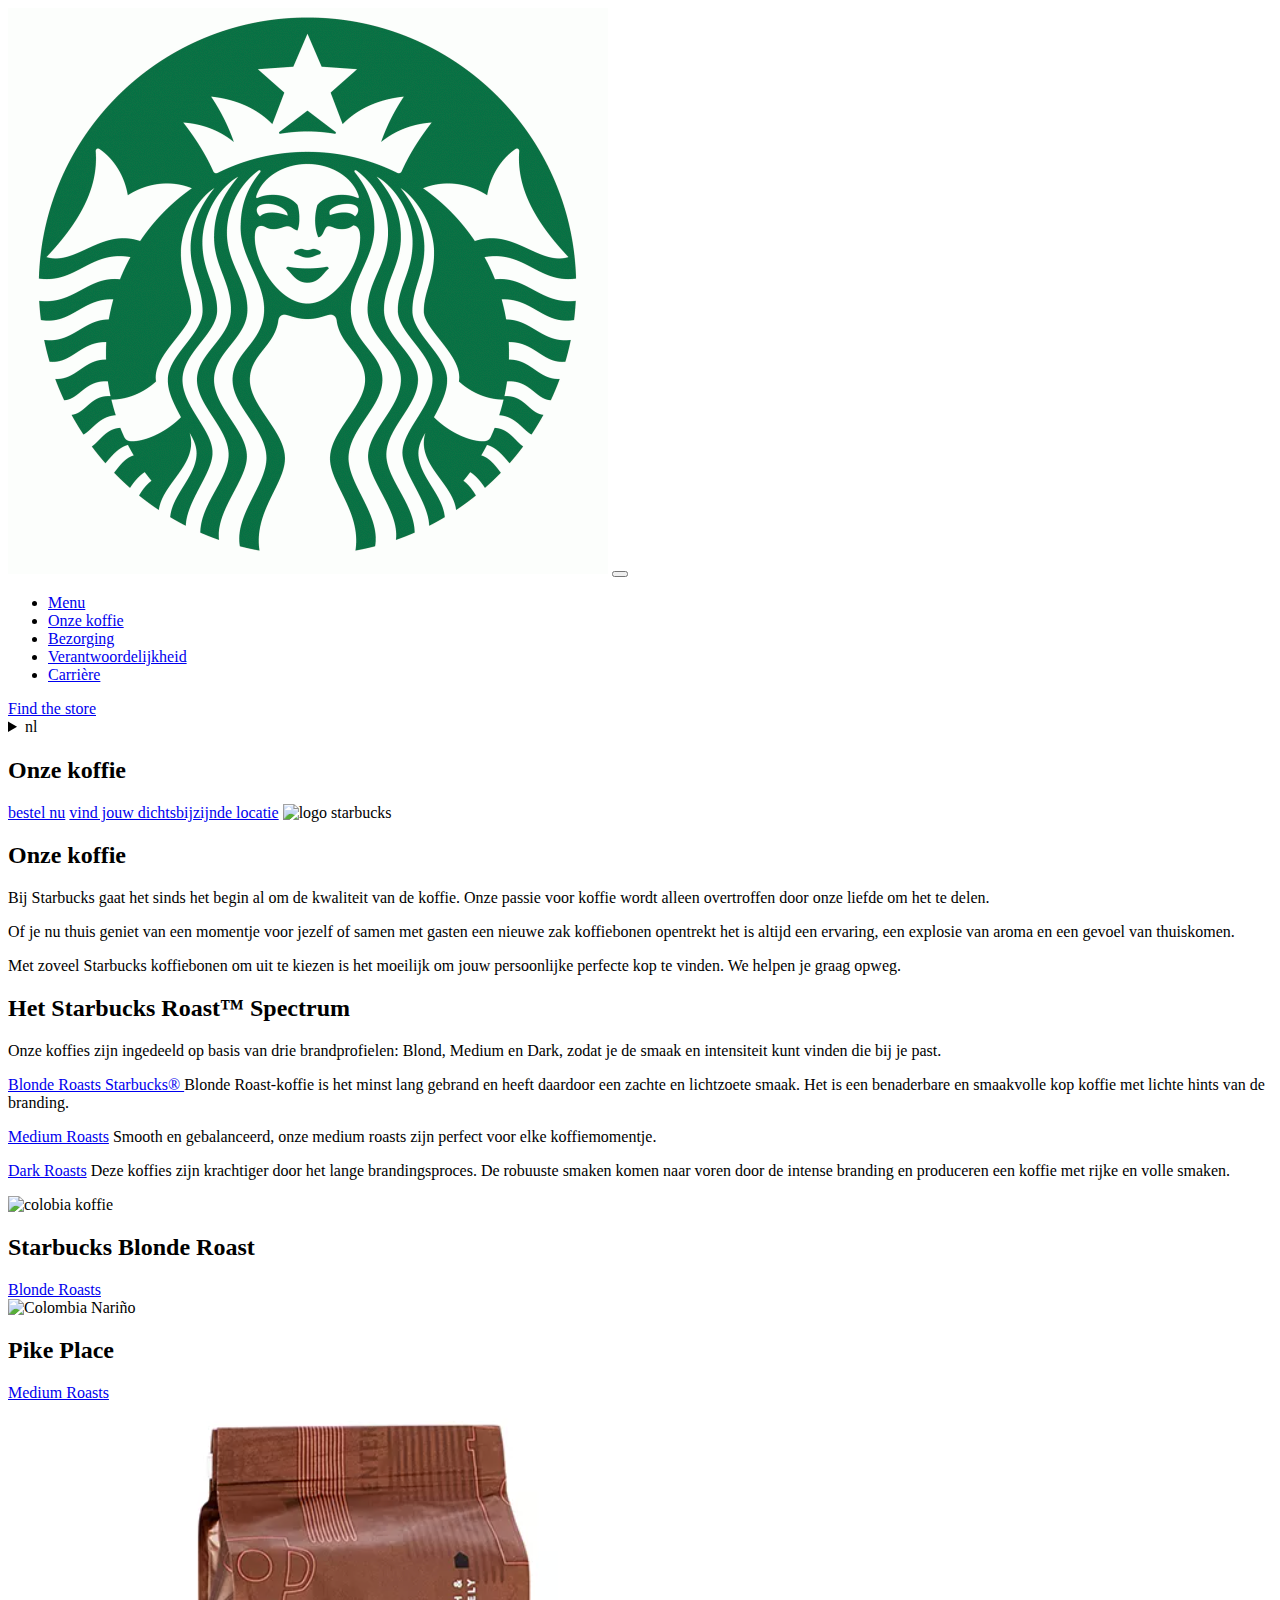
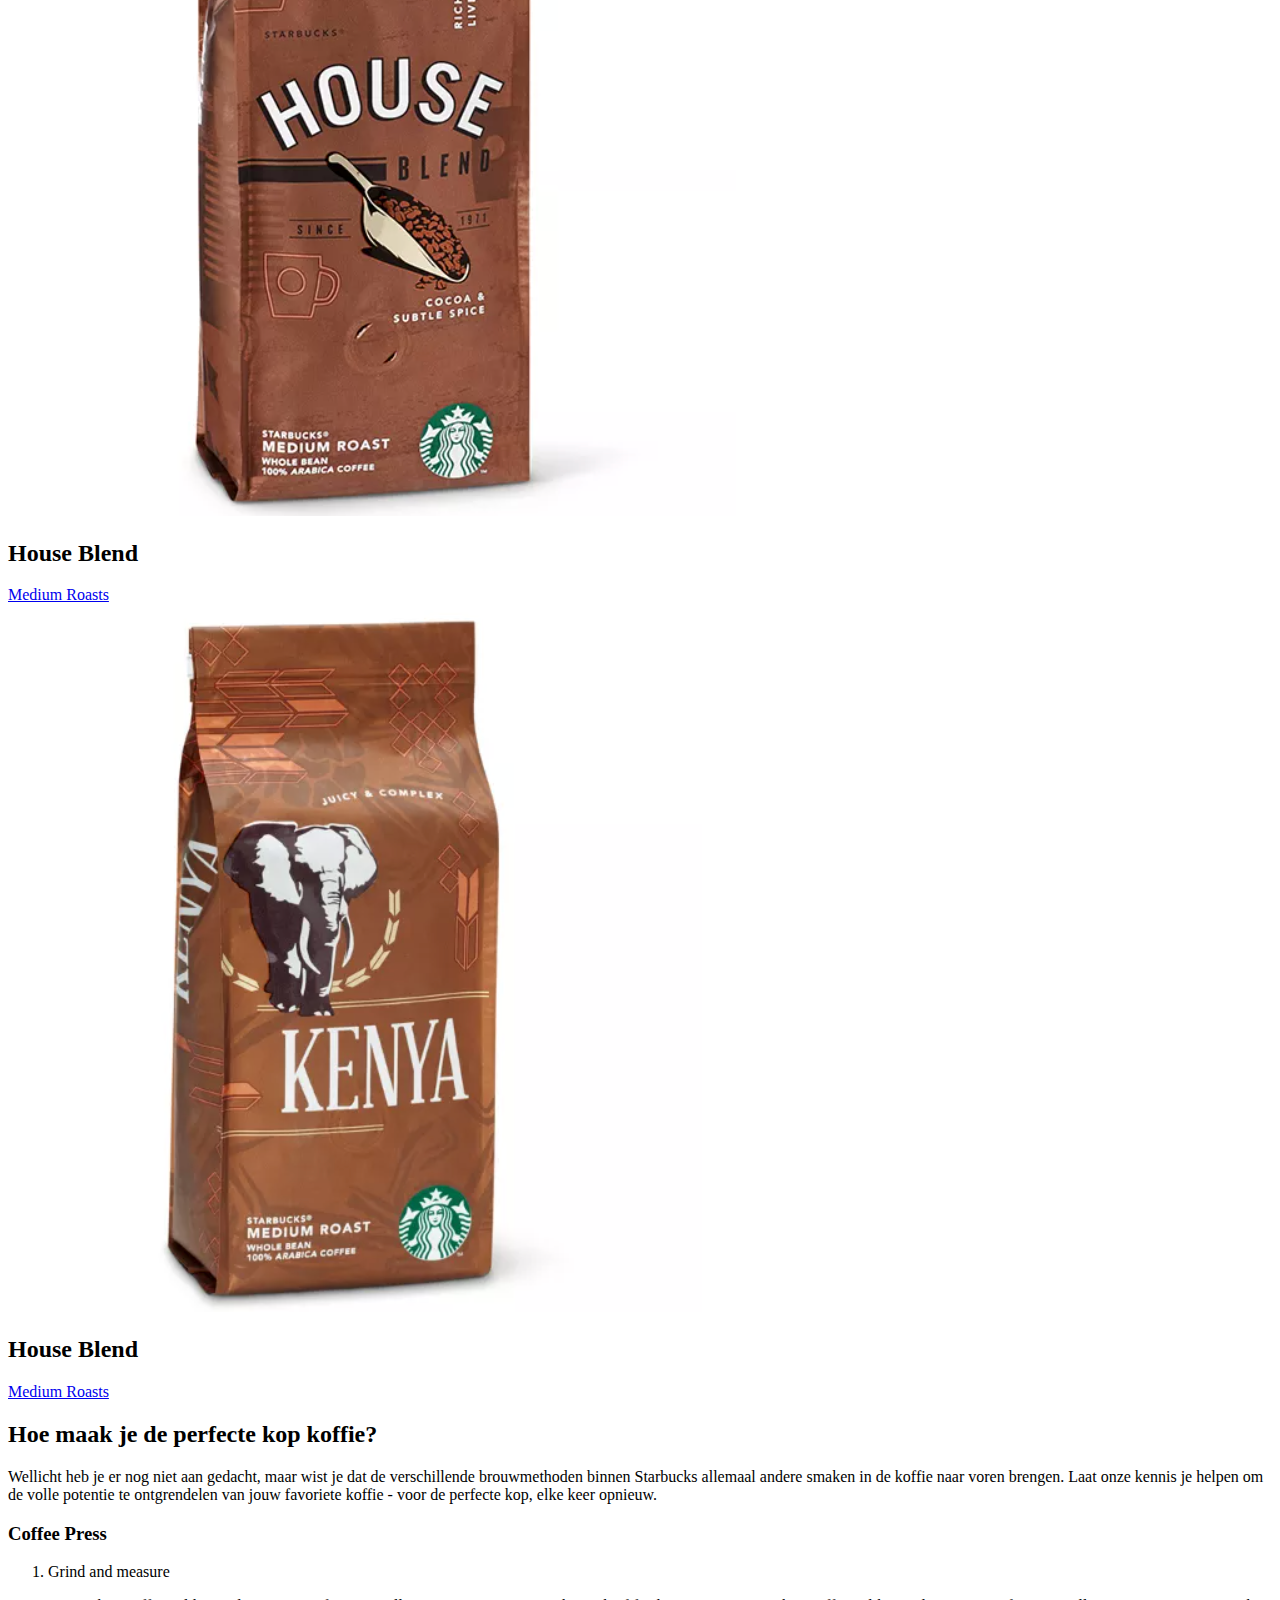
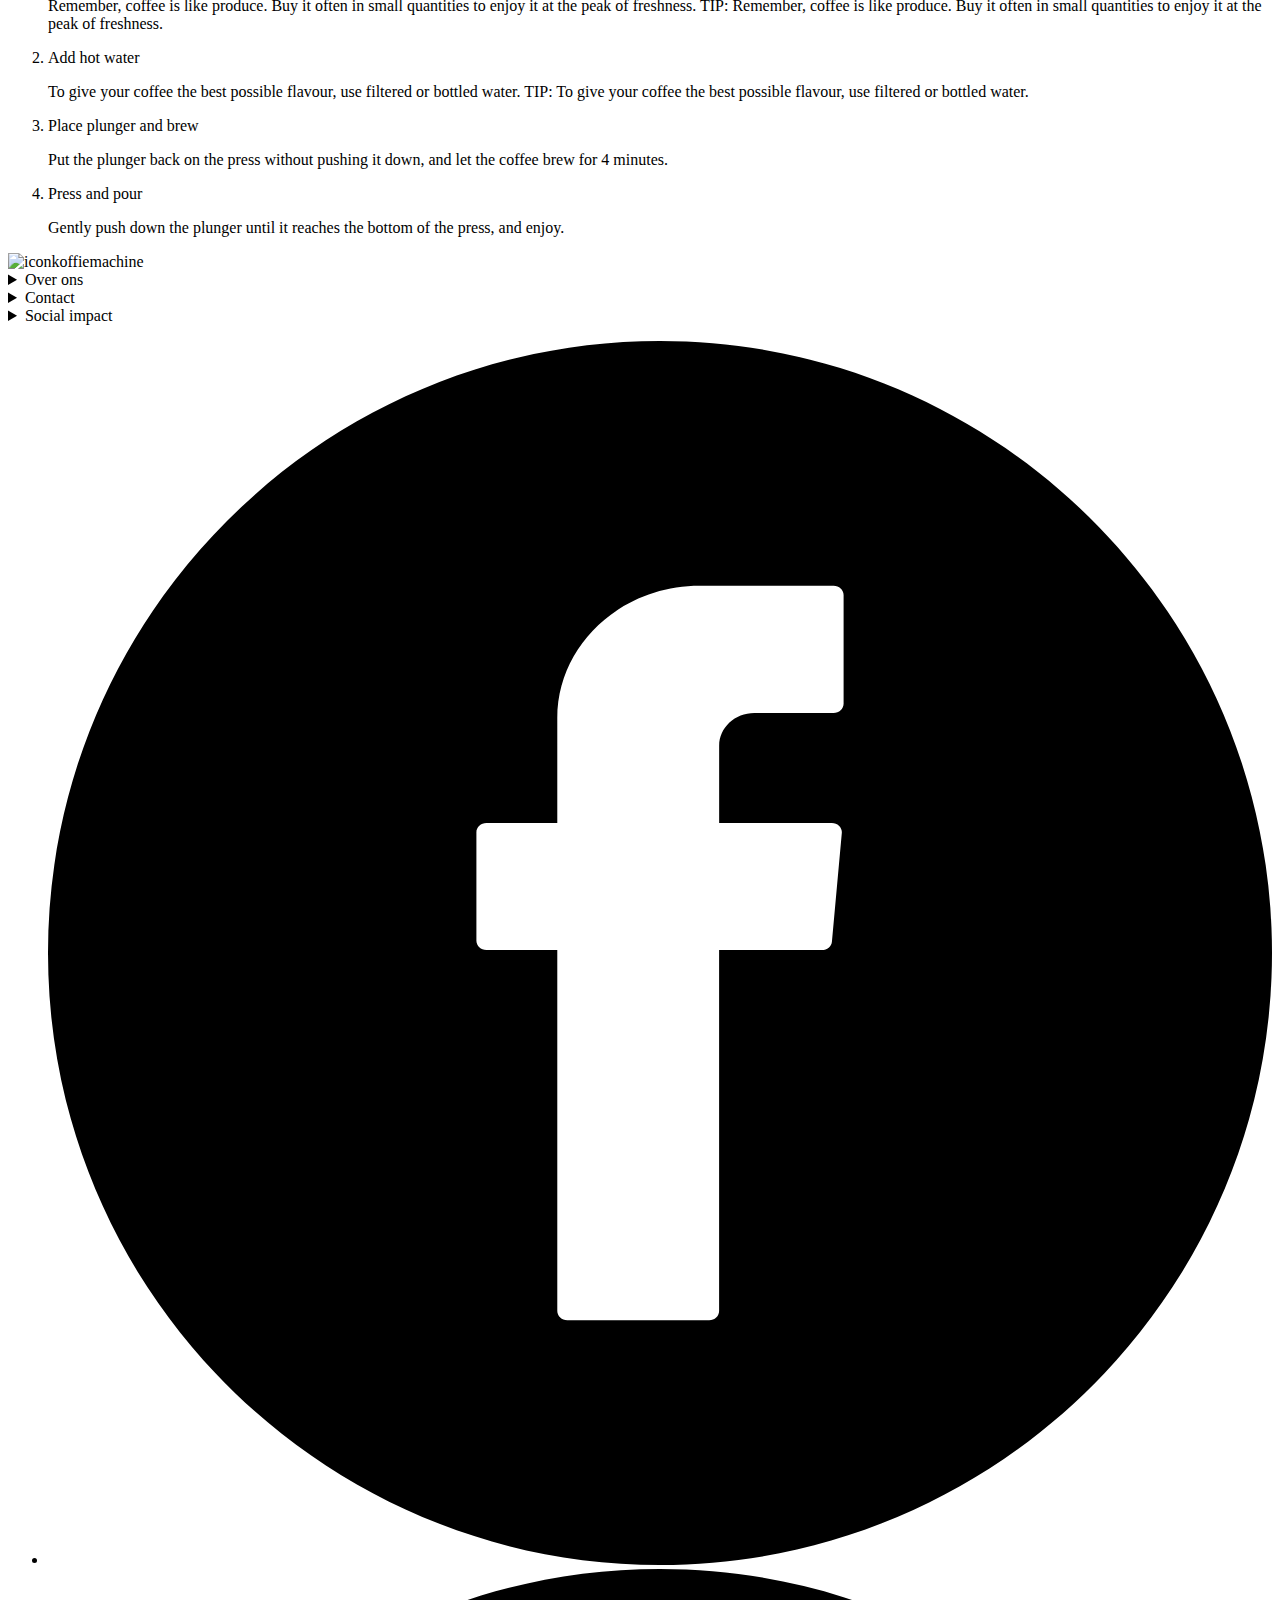
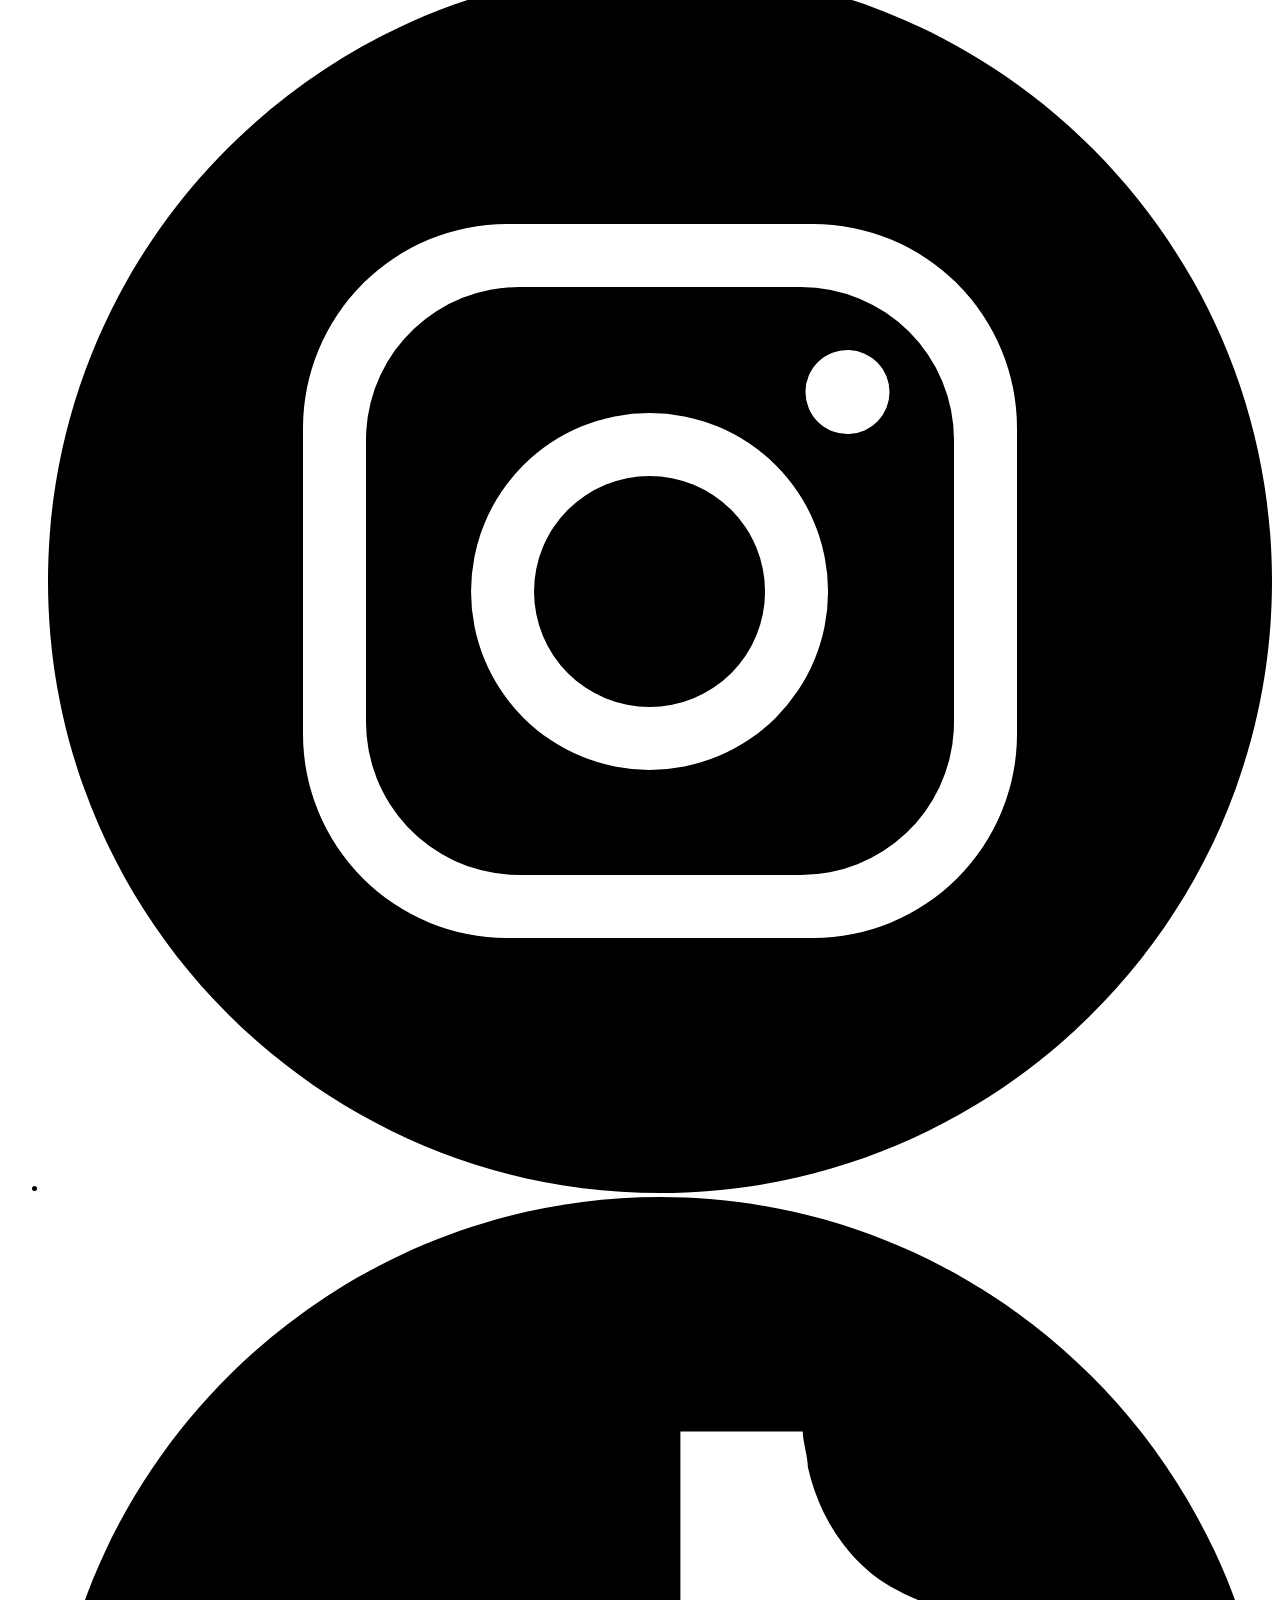
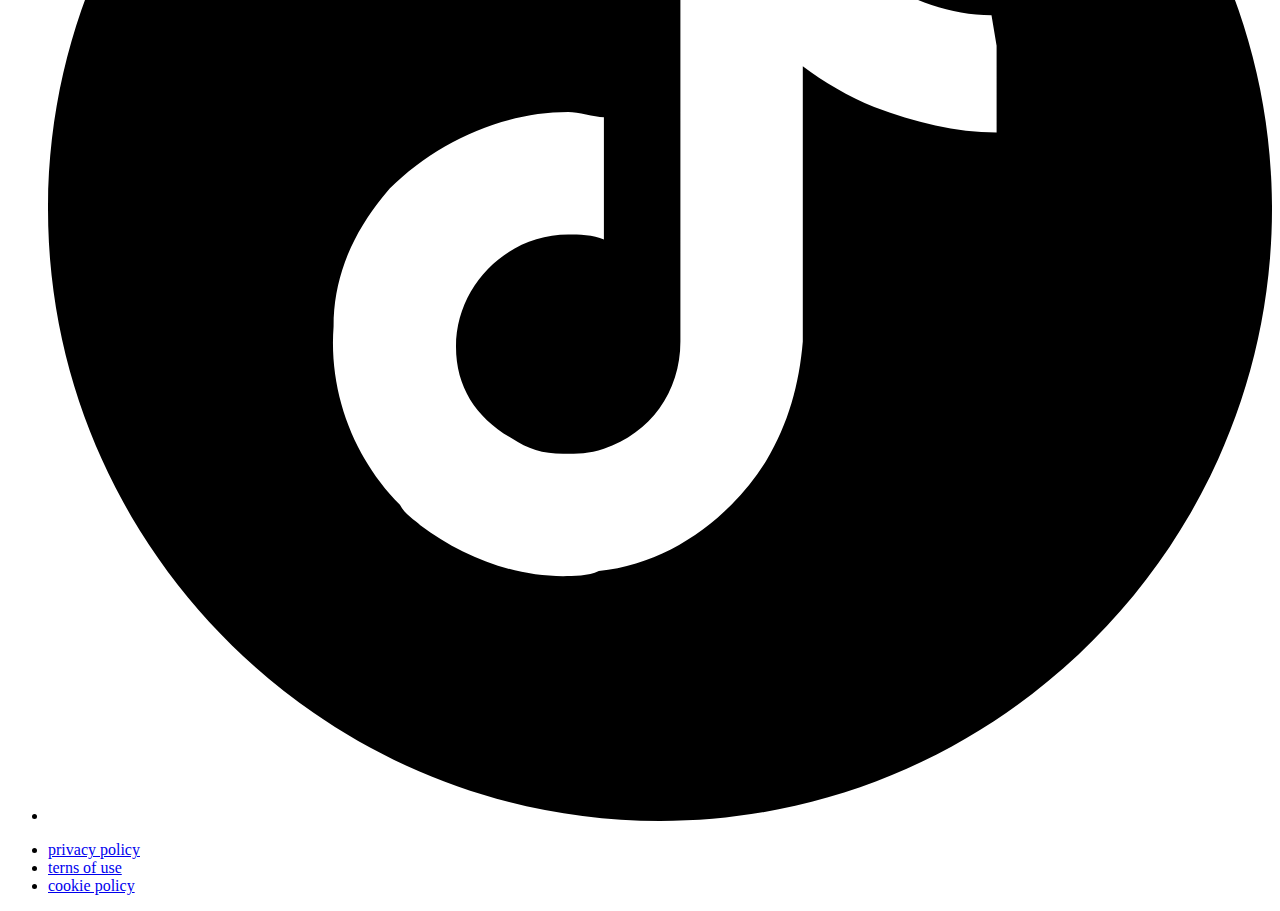
==== commit 06934be5: "Add files via upload" ====
--- a/onzekoffie.html
+++ b/onzekoffie.html
@@ -192,6 +192,8 @@
                     </li>
 
                 </ol>
+
+                <img src="./images/last.png" alt="iconkoffiemachine">
             </article>
 
     </main>
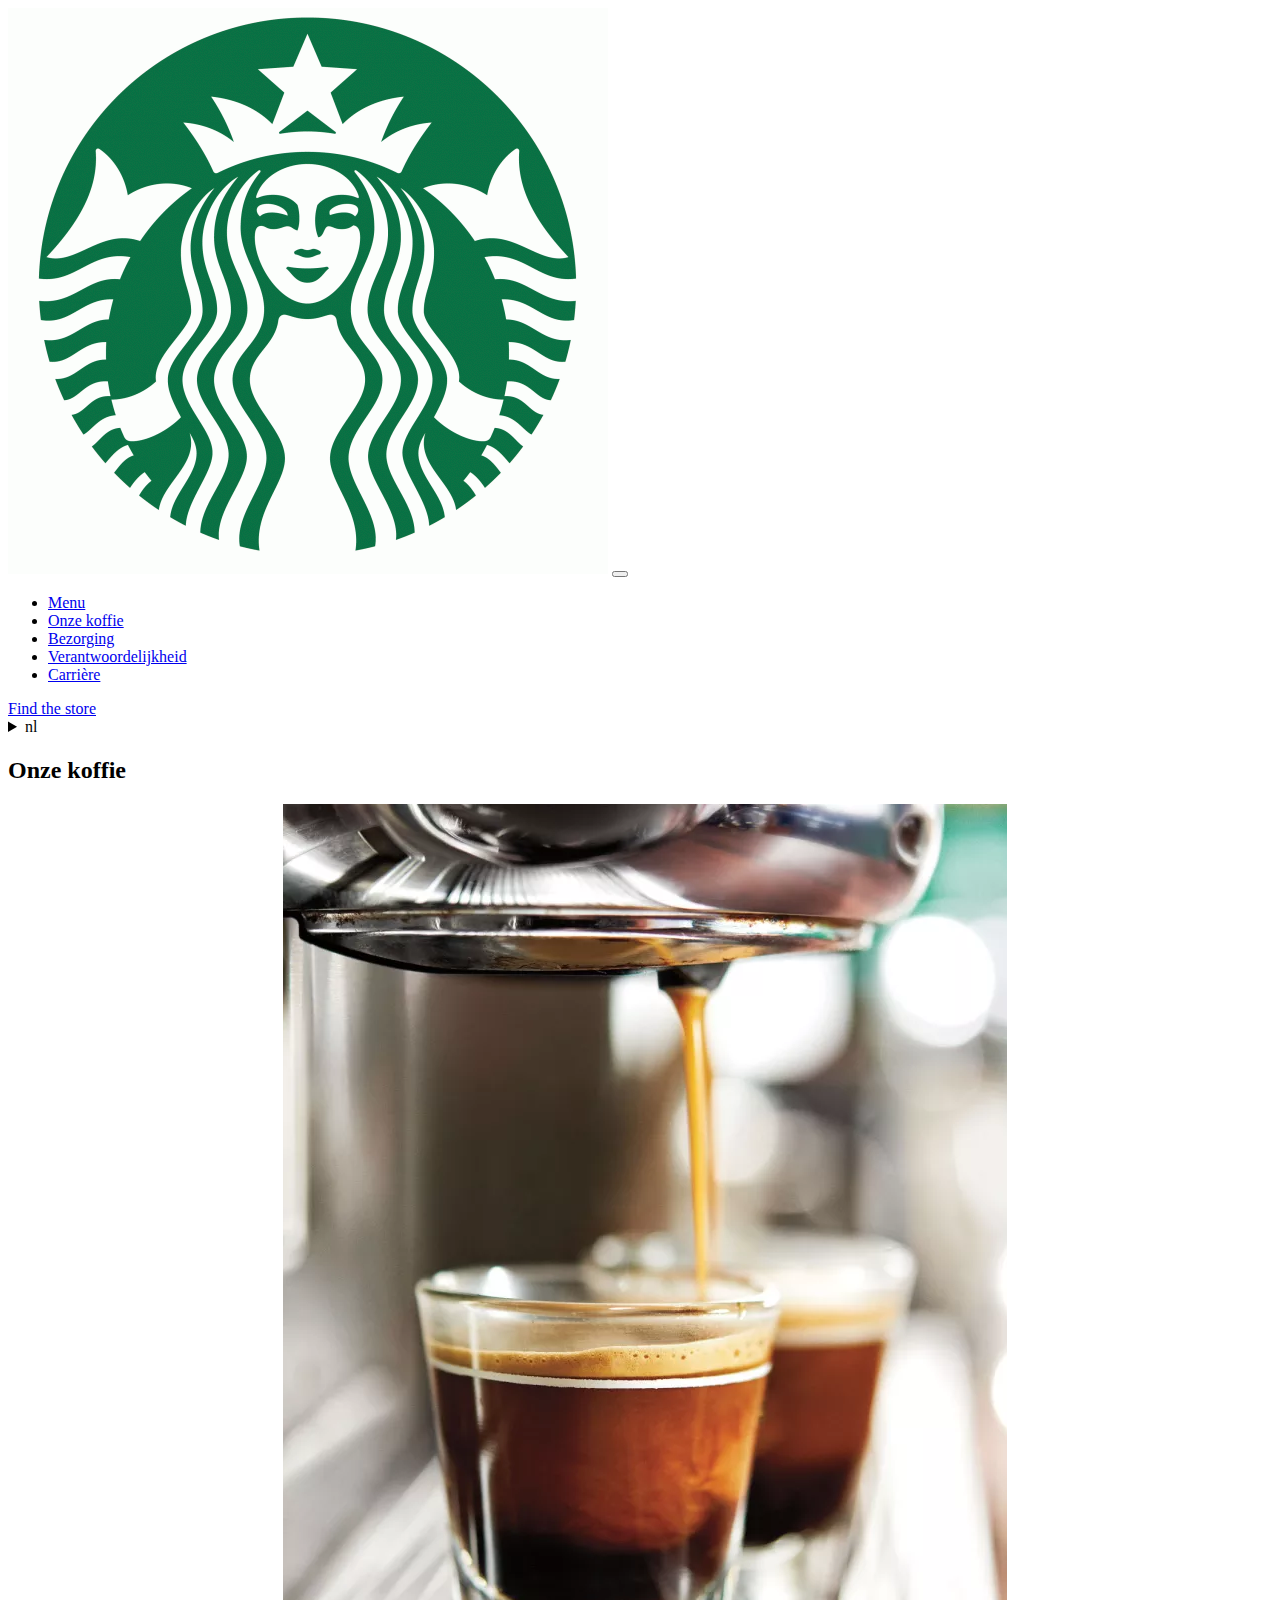
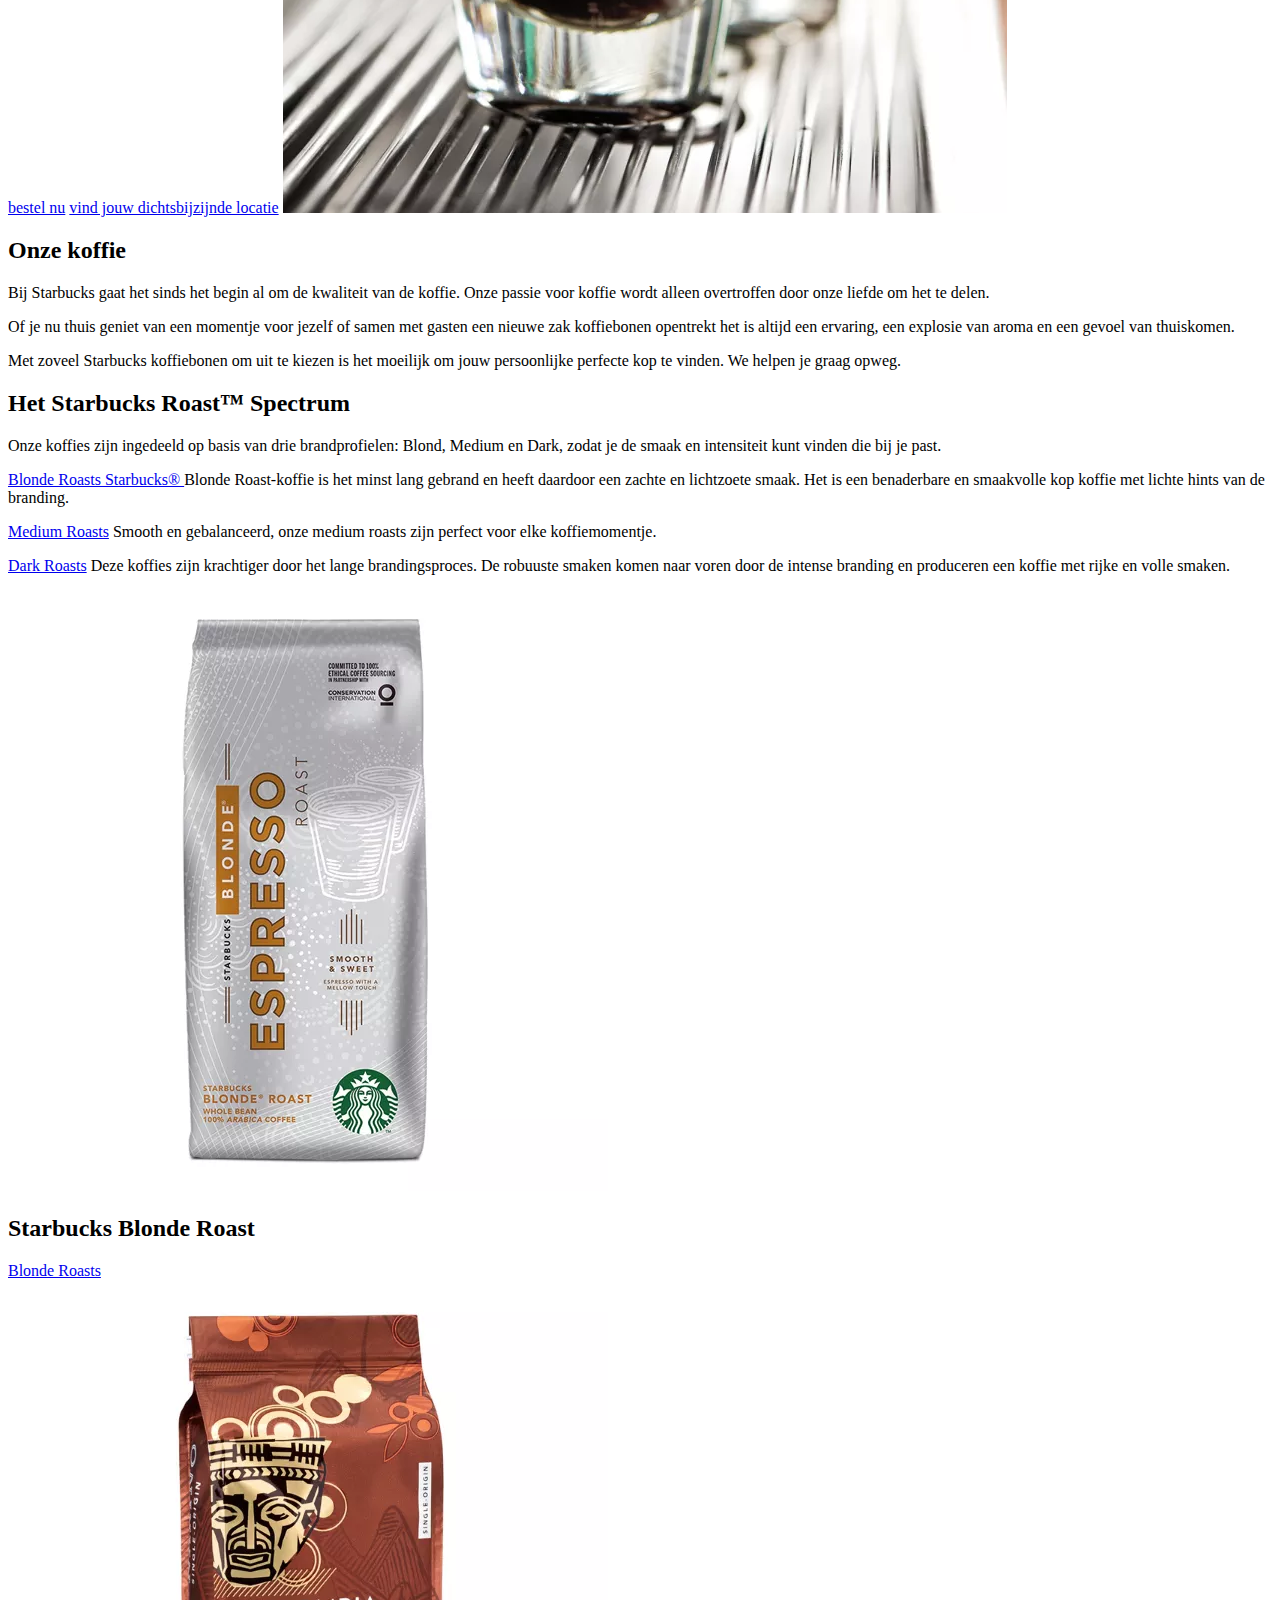
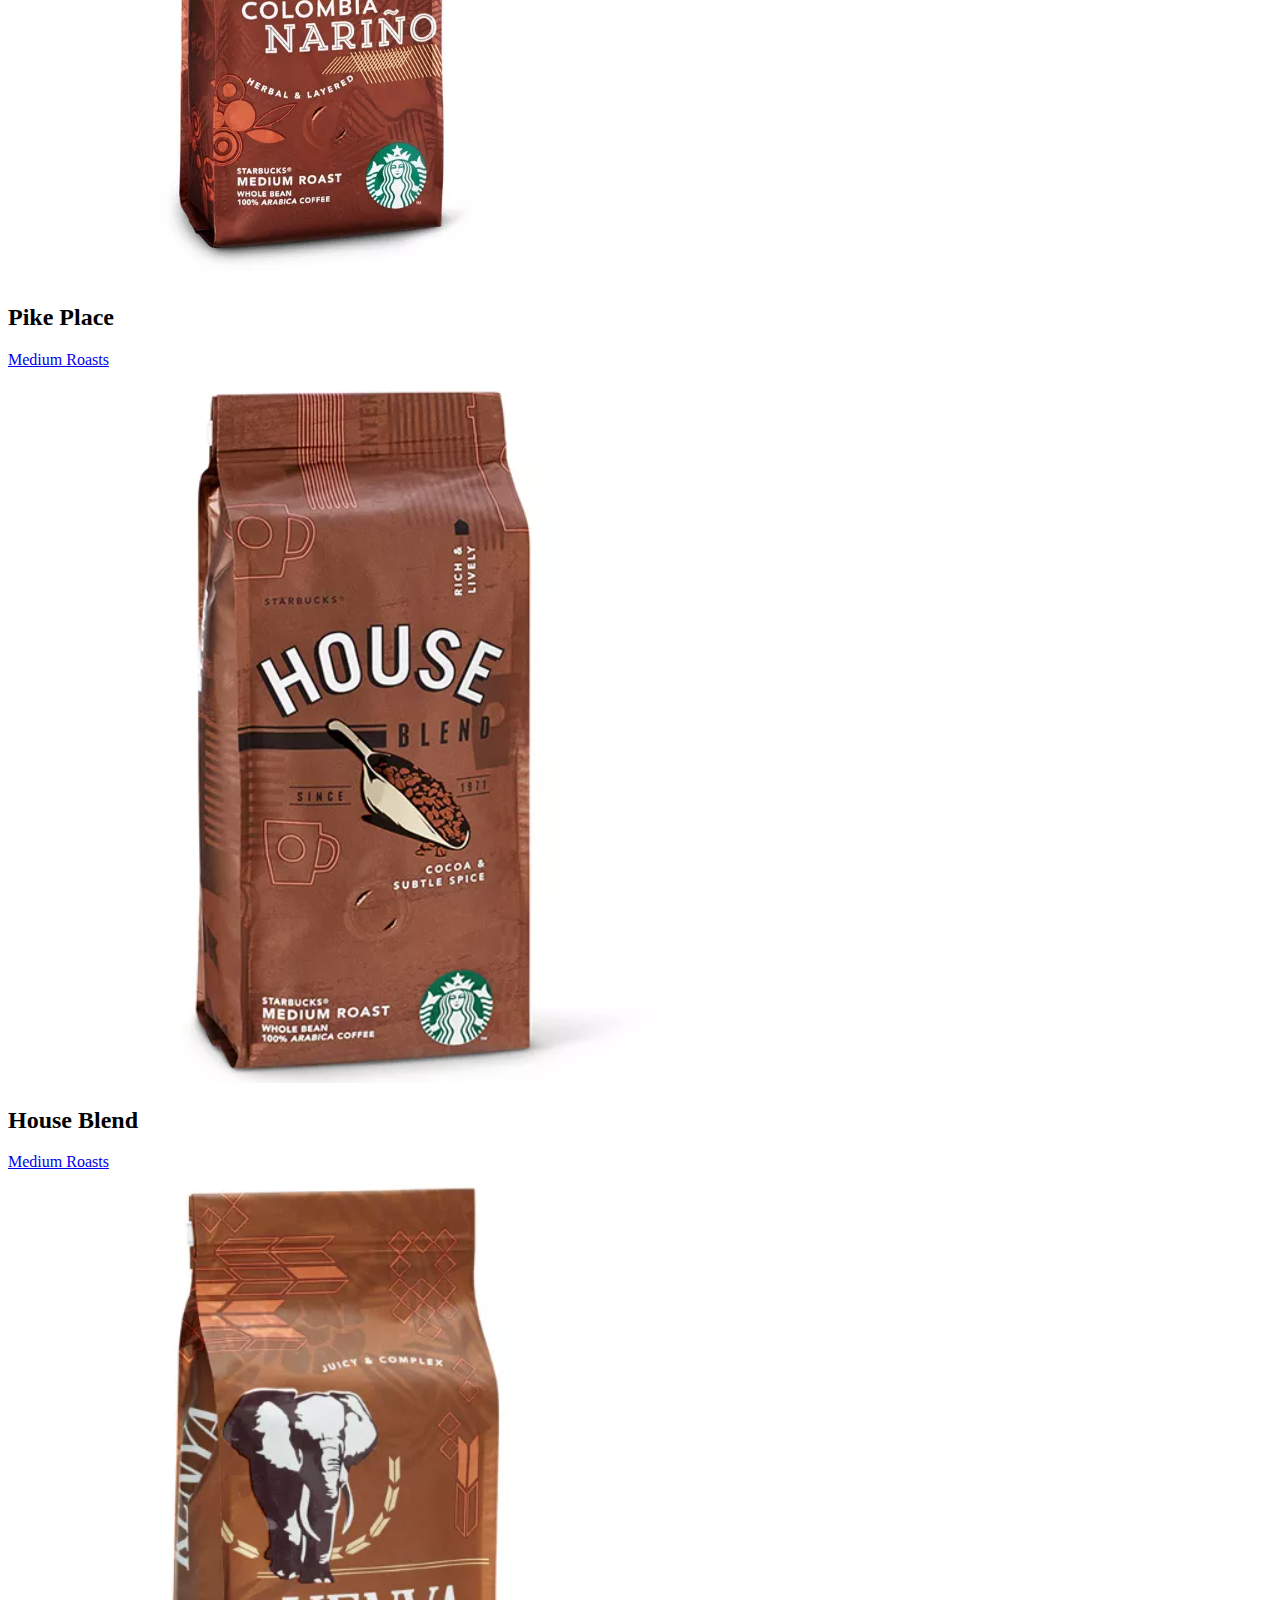
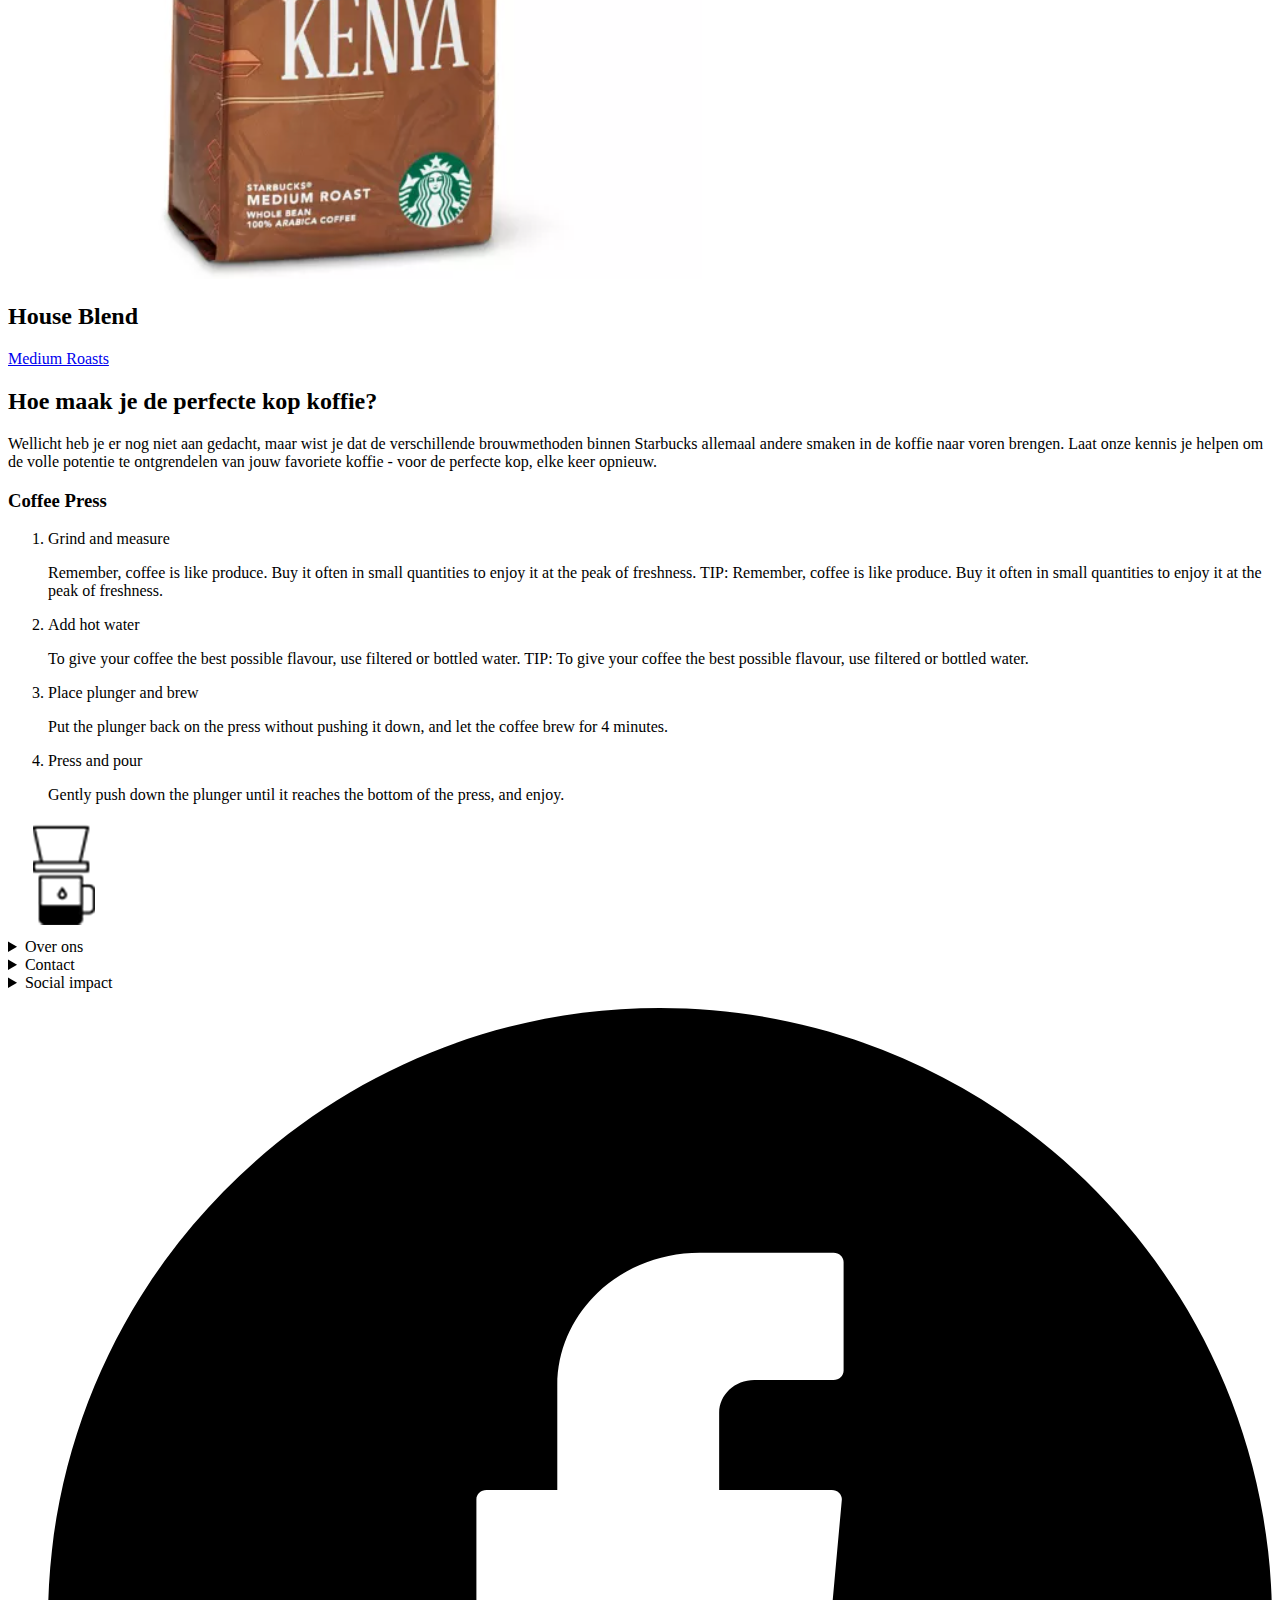
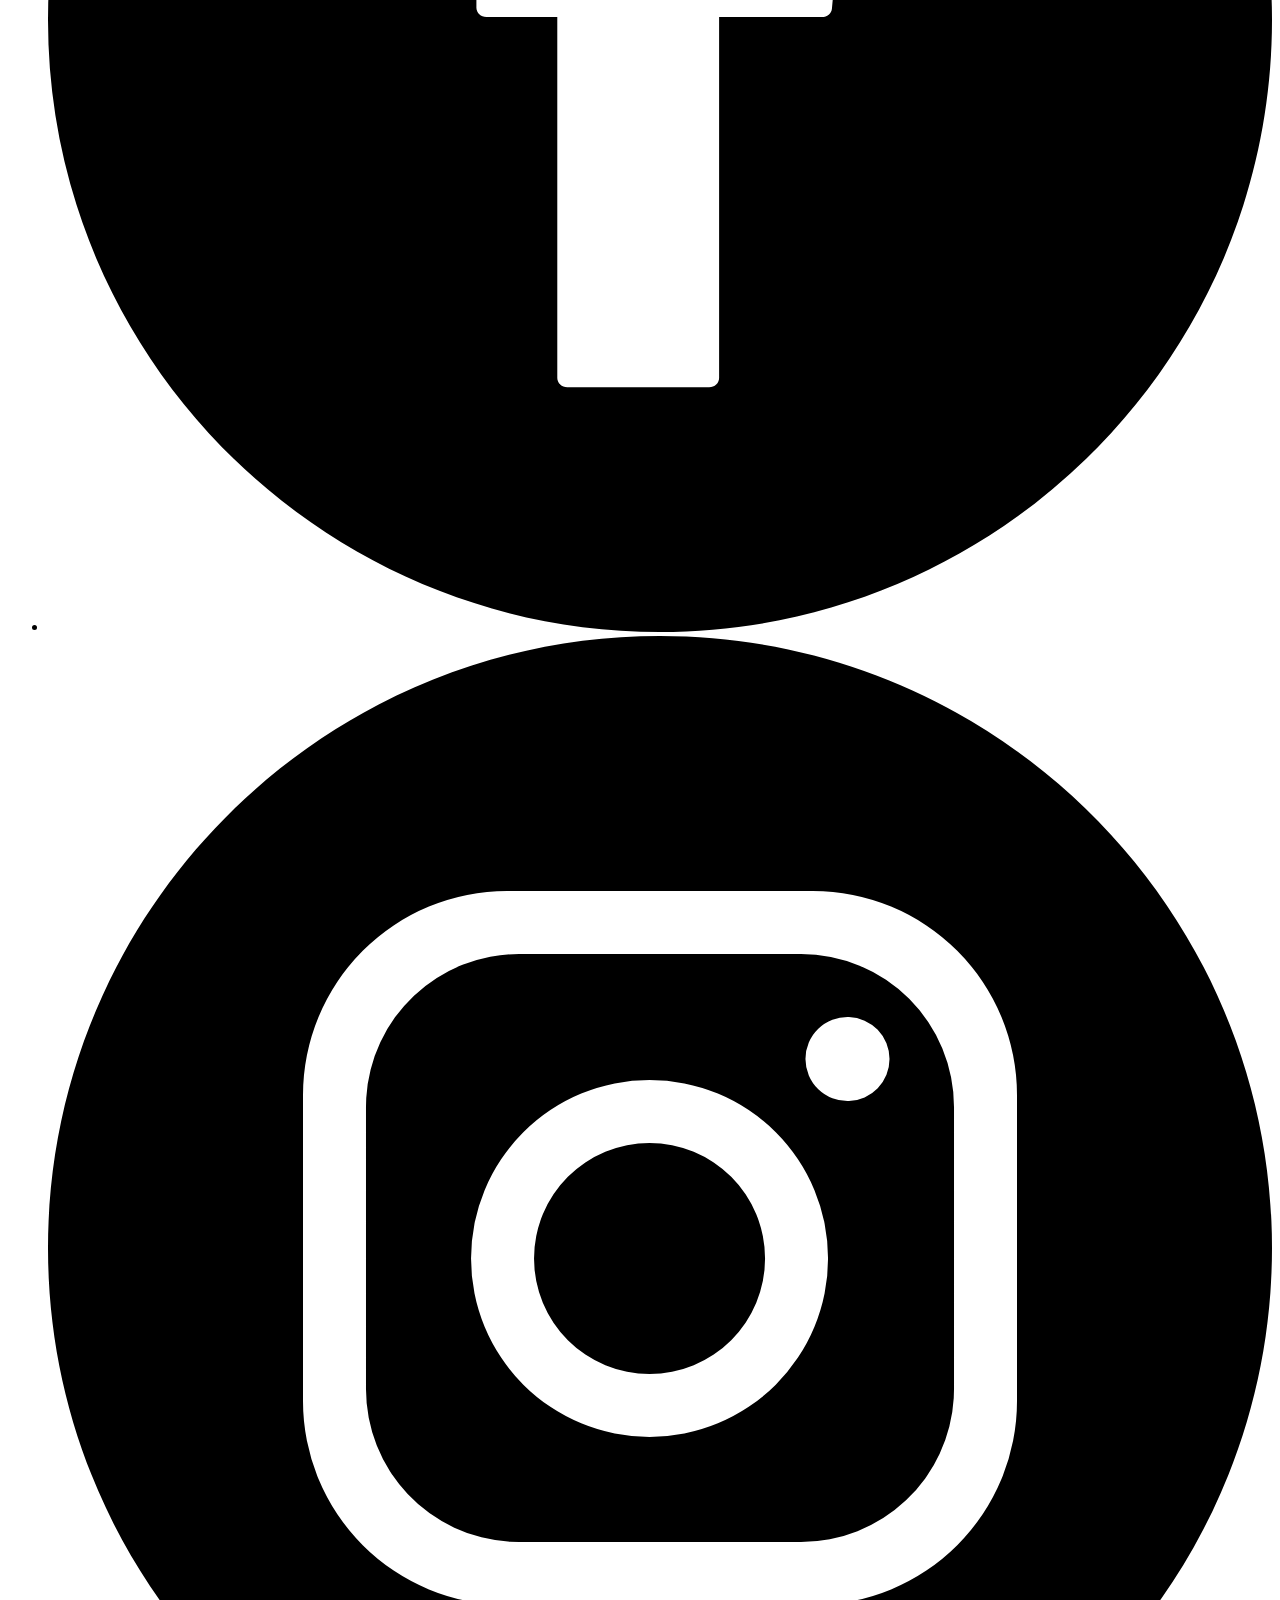
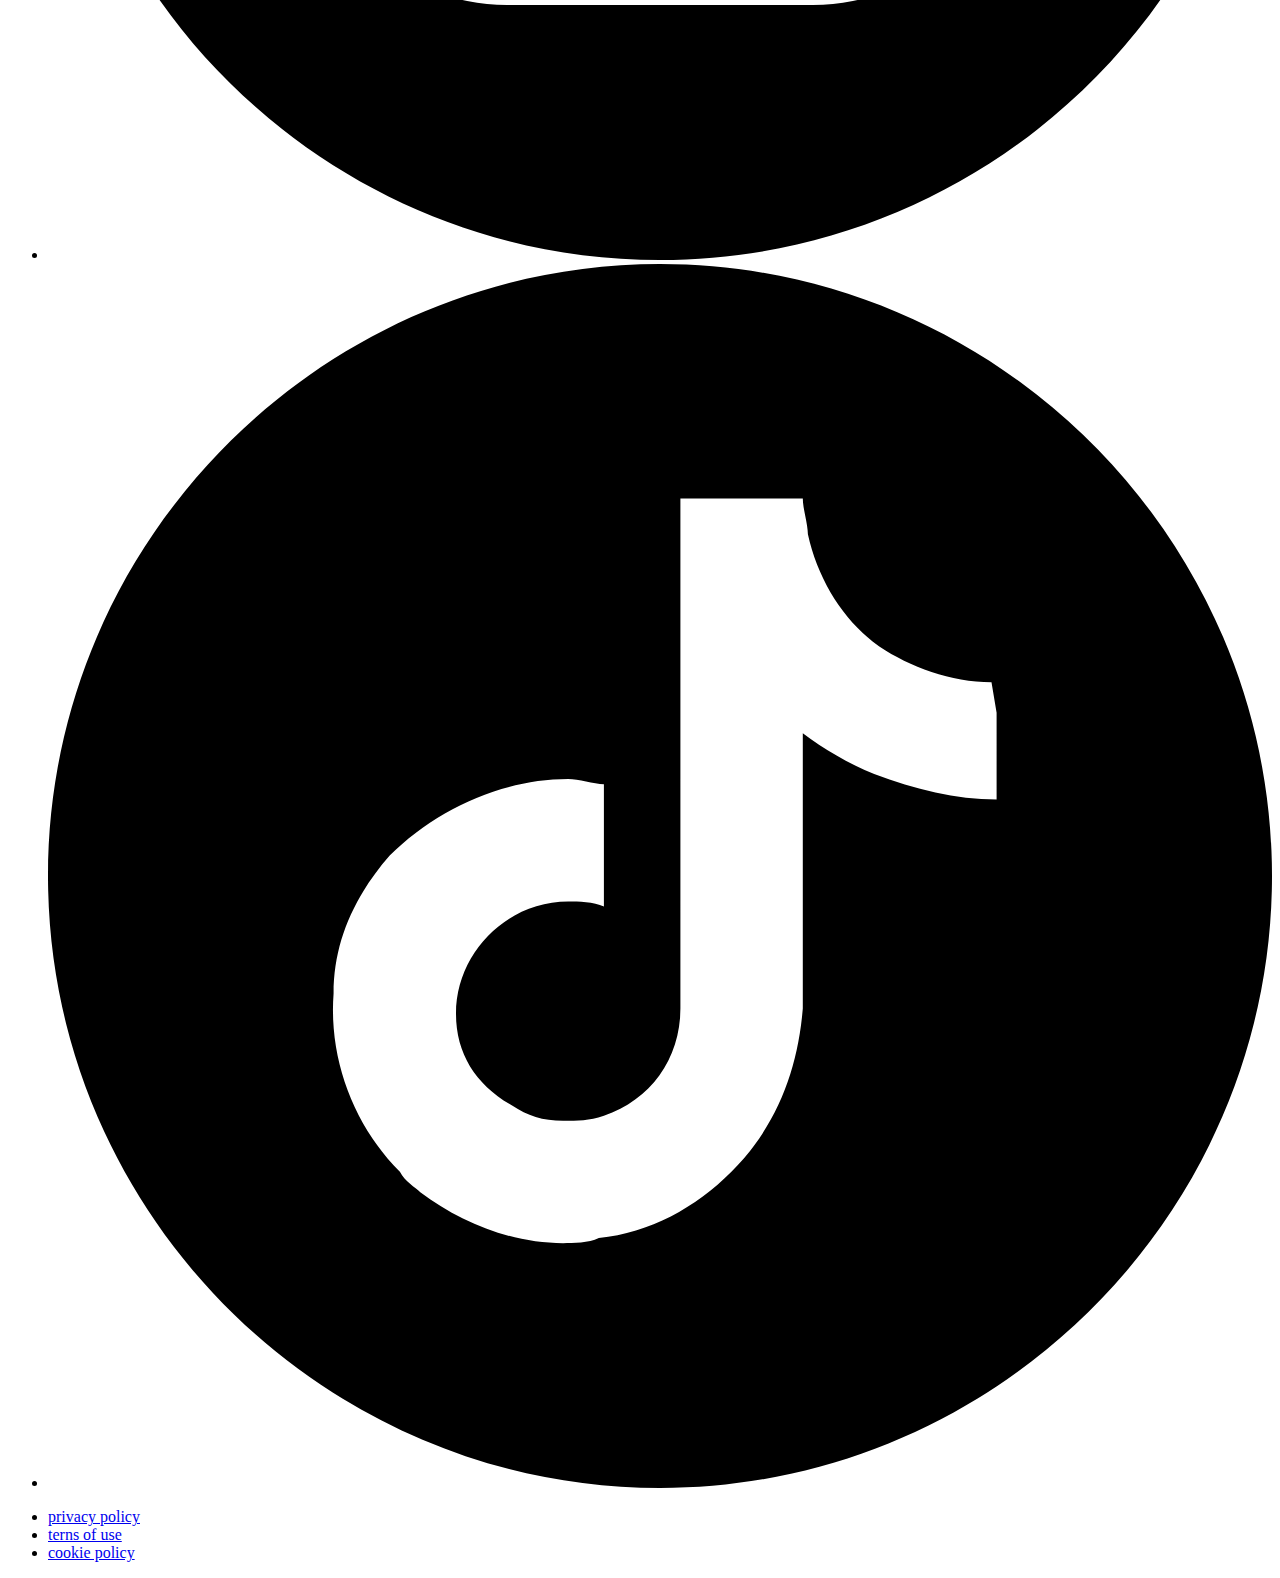
==== commit f6da1296: "Add files via upload" ====
--- a/onzekoffie.html
+++ b/onzekoffie.html
@@ -106,95 +106,95 @@
             </p>
         </section>
 
-       
-            <section>
-                <img src="./images/600x600_Blonde Roast.jpg.jpeg" alt="colobia koffie">
-                <h2>Starbucks Blonde Roast</h2>
-                <a href="#">Blonde Roasts</a>
-                
-            </section>
-
-            <section>
-    
-                <img src="./images/Colombia2.png" alt="Colombia Nariño">
-                <h2>Pike Place</h2>
-                <a href="#">Medium Roasts</a>
-            </section>
-
-               <section>  
-            
+
+        <section>
+            <img src="./images/600x600_Blonde Roast.jpg.jpeg" alt="colobia koffie">
+            <h2>Starbucks Blonde Roast</h2>
+            <a href="#">Blonde Roasts</a>
+
+        </section>
+
+        <section>
+
+            <img src="./images/Colombia2.png" alt="Colombia Nariño">
+            <h2>Pike Place</h2>
+            <a href="#">Medium Roasts</a>
+        </section>
+
+        <section>
+
             <img src="./images/house.png" alt="House Blend">
-                <h2>House Blend</h2>
-                <a href="#">Medium Roasts </a>
-            </section>
-
-
-              <section> 
-                <img src="./images/kenia.png" alt="kenia">
-                <h2>House Blend</h2>
-                <a href="#">Medium Roasts </a>
-            </section>
-
-            
-
-
-      
-
-
-            <article>
-                <h2>
-                    Hoe maak je de perfecte kop koffie?
-                </h2>
-                <p>
-                    Wellicht heb je er nog niet aan gedacht, maar wist je dat de verschillende brouwmethoden binnen
-                    Starbucks
-                    allemaal andere smaken in de koffie naar voren brengen.
-                    Laat onze kennis je helpen om de volle potentie te ontgrendelen
-                    van jouw favoriete koffie - voor de perfecte kop, elke keer opnieuw.
-                </p>
-
-                <h3>
-                    Coffee Press
-
-                </h3>
-                <ol>
-                    <li>
-                        Grind and measure
-                        <p>
-                            Remember, coffee is like produce. Buy it often in small quantities to enjoy it at the peak
-                            of
-                            freshness.
-                            TIP: Remember, coffee is like produce. Buy it often in small quantities to enjoy it at the
-                            peak
-                            of freshness.
-                        </p>
-                    </li>
-                    <li>
-                        Add hot water
-                        <p>
-                            To give your coffee the best possible flavour, use filtered or bottled water.
-                            TIP: To give your coffee the best possible flavour, use filtered or bottled water.
-                        </p>
-                    </li>
-                    <li>
-                        Place plunger and brew
-                        <p>
-                            Put the plunger back on the press without pushing it down, and let the coffee brew for 4
-                            minutes.
-
-                        </p>
-                    </li>
-                    <li>
-                        Press and pour
-                        <p>
-                            Gently push down the plunger until it reaches the bottom of the press, and enjoy.
-                        </p>
-                    </li>
-
-                </ol>
-
-                <img src="./images/last.png" alt="iconkoffiemachine">
-            </article>
+            <h2>House Blend</h2>
+            <a href="#">Medium Roasts </a>
+        </section>
+
+
+        <section>
+            <img src="./images/kenia.png" alt="kenia">
+            <h2>House Blend</h2>
+            <a href="#">Medium Roasts </a>
+        </section>
+
+
+
+
+
+
+
+        <article>
+            <h2>
+                Hoe maak je de perfecte kop koffie?
+            </h2>
+            <p>
+                Wellicht heb je er nog niet aan gedacht, maar wist je dat de verschillende brouwmethoden binnen
+                Starbucks
+                allemaal andere smaken in de koffie naar voren brengen.
+                Laat onze kennis je helpen om de volle potentie te ontgrendelen
+                van jouw favoriete koffie - voor de perfecte kop, elke keer opnieuw.
+            </p>
+
+            <h3>
+                Coffee Press
+
+            </h3>
+            <ol>
+                <li>
+                    Grind and measure
+                    <p>
+                        Remember, coffee is like produce. Buy it often in small quantities to enjoy it at the peak
+                        of
+                        freshness.
+                        TIP: Remember, coffee is like produce. Buy it often in small quantities to enjoy it at the
+                        peak
+                        of freshness.
+                    </p>
+                </li>
+                <li>
+                    Add hot water
+                    <p>
+                        To give your coffee the best possible flavour, use filtered or bottled water.
+                        TIP: To give your coffee the best possible flavour, use filtered or bottled water.
+                    </p>
+                </li>
+                <li>
+                    Place plunger and brew
+                    <p>
+                        Put the plunger back on the press without pushing it down, and let the coffee brew for 4
+                        minutes.
+
+                    </p>
+                </li>
+                <li>
+                    Press and pour
+                    <p>
+                        Gently push down the plunger until it reaches the bottom of the press, and enjoy.
+                    </p>
+                </li>
+
+            </ol>
+
+            <img src="./images/last.png" alt="iconkoffiemachine">
+        </article>
 
     </main>
 
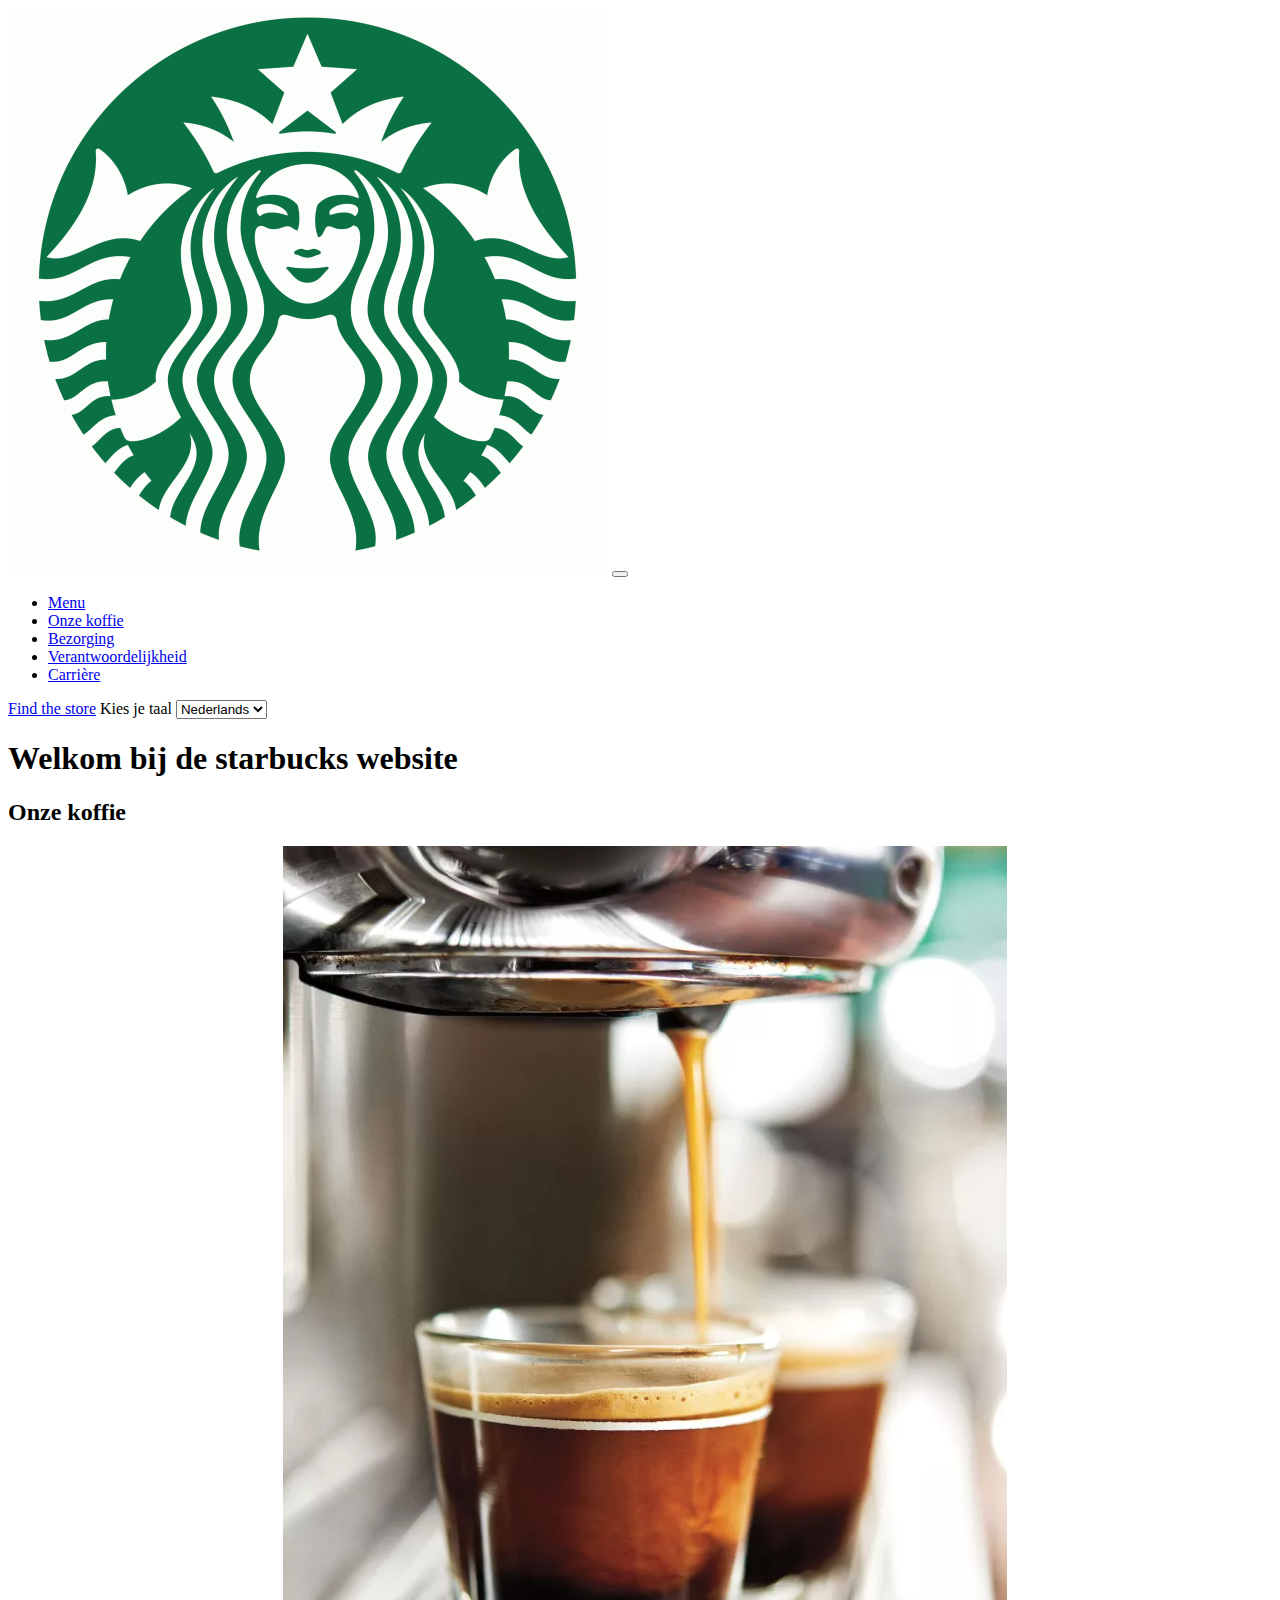
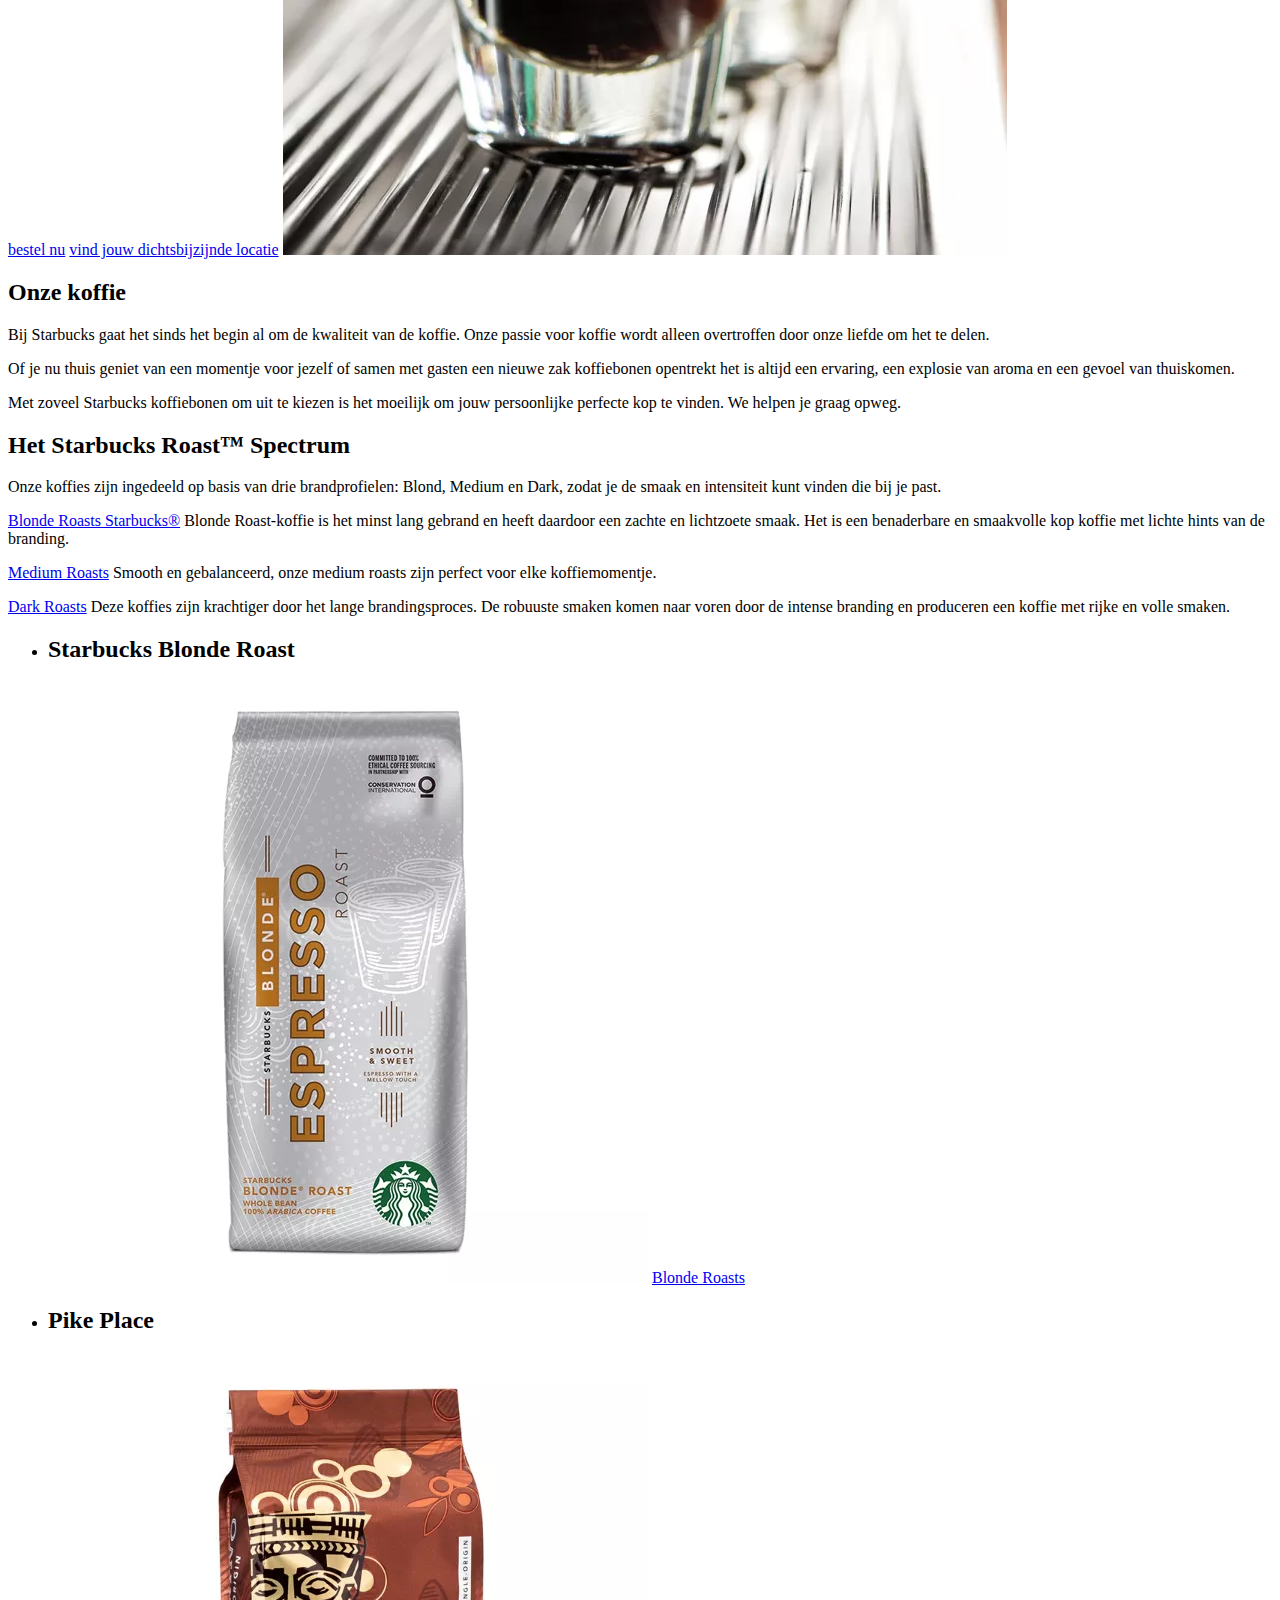
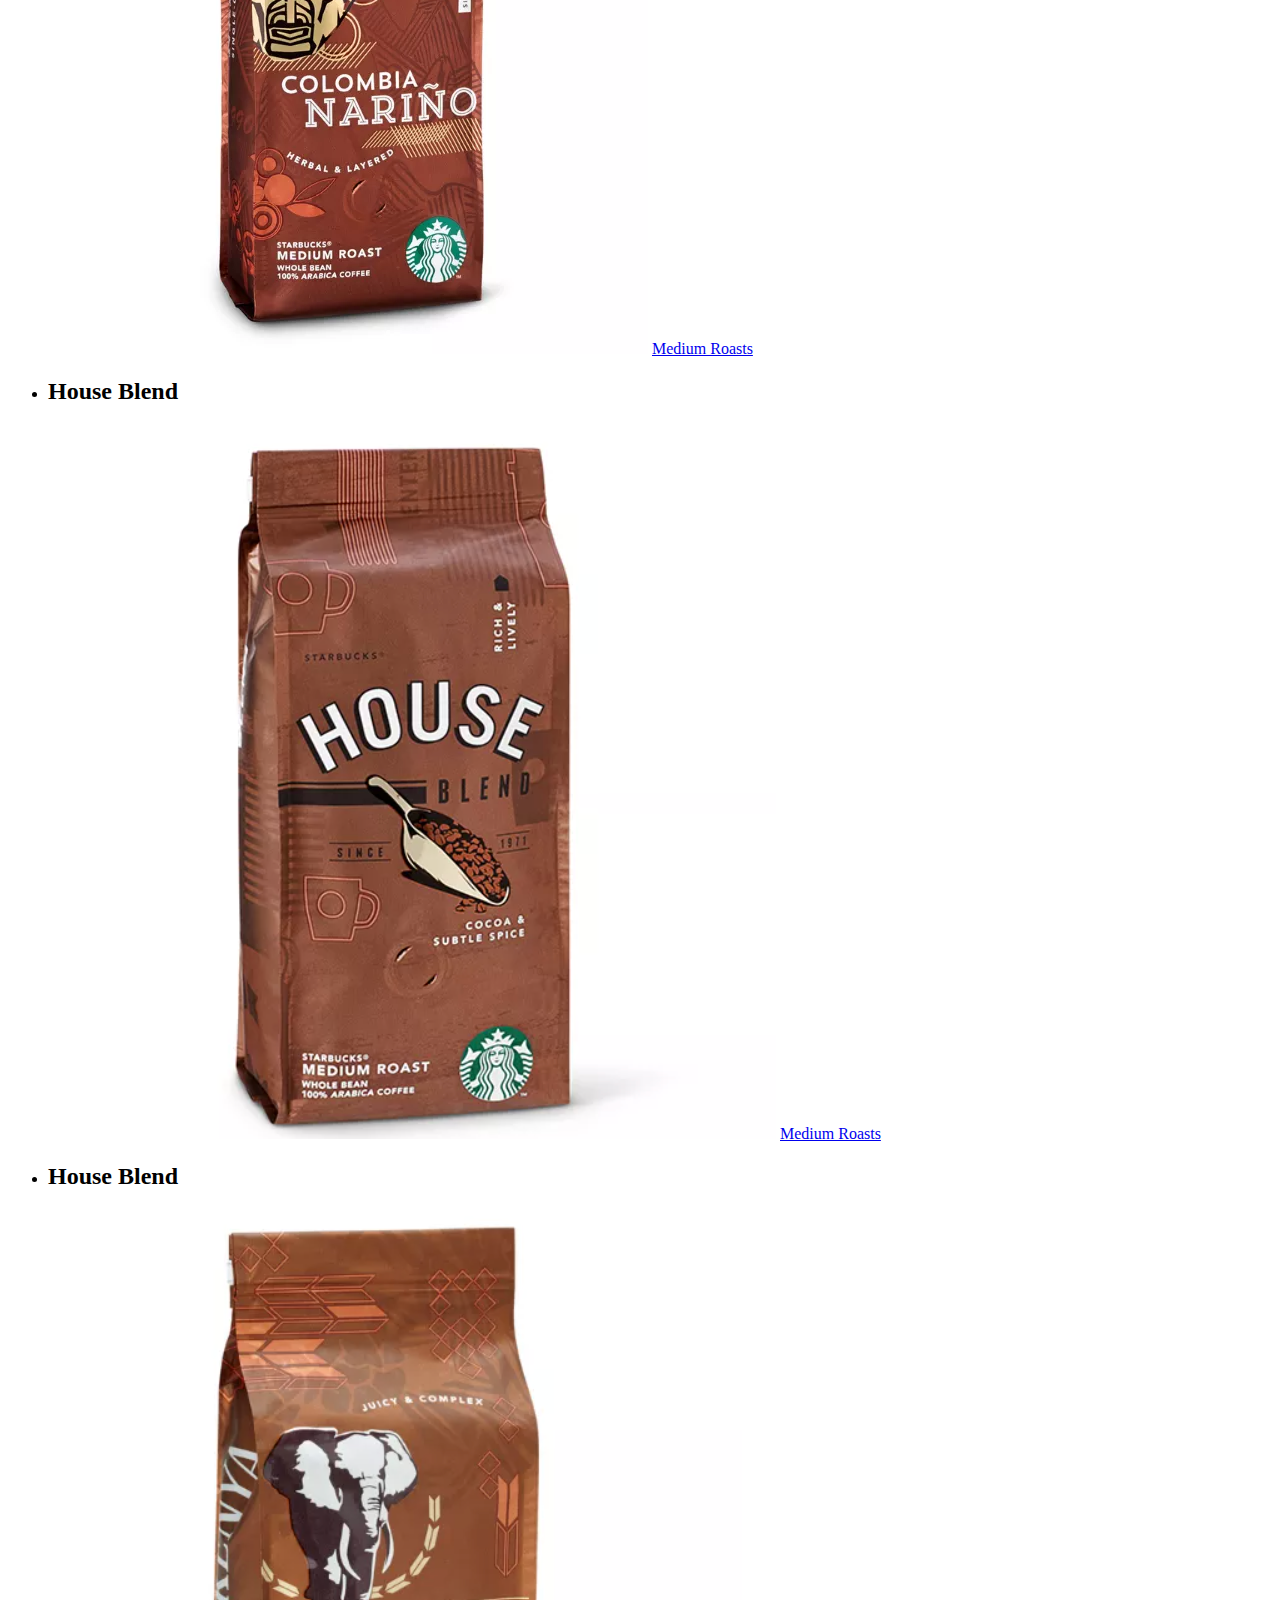
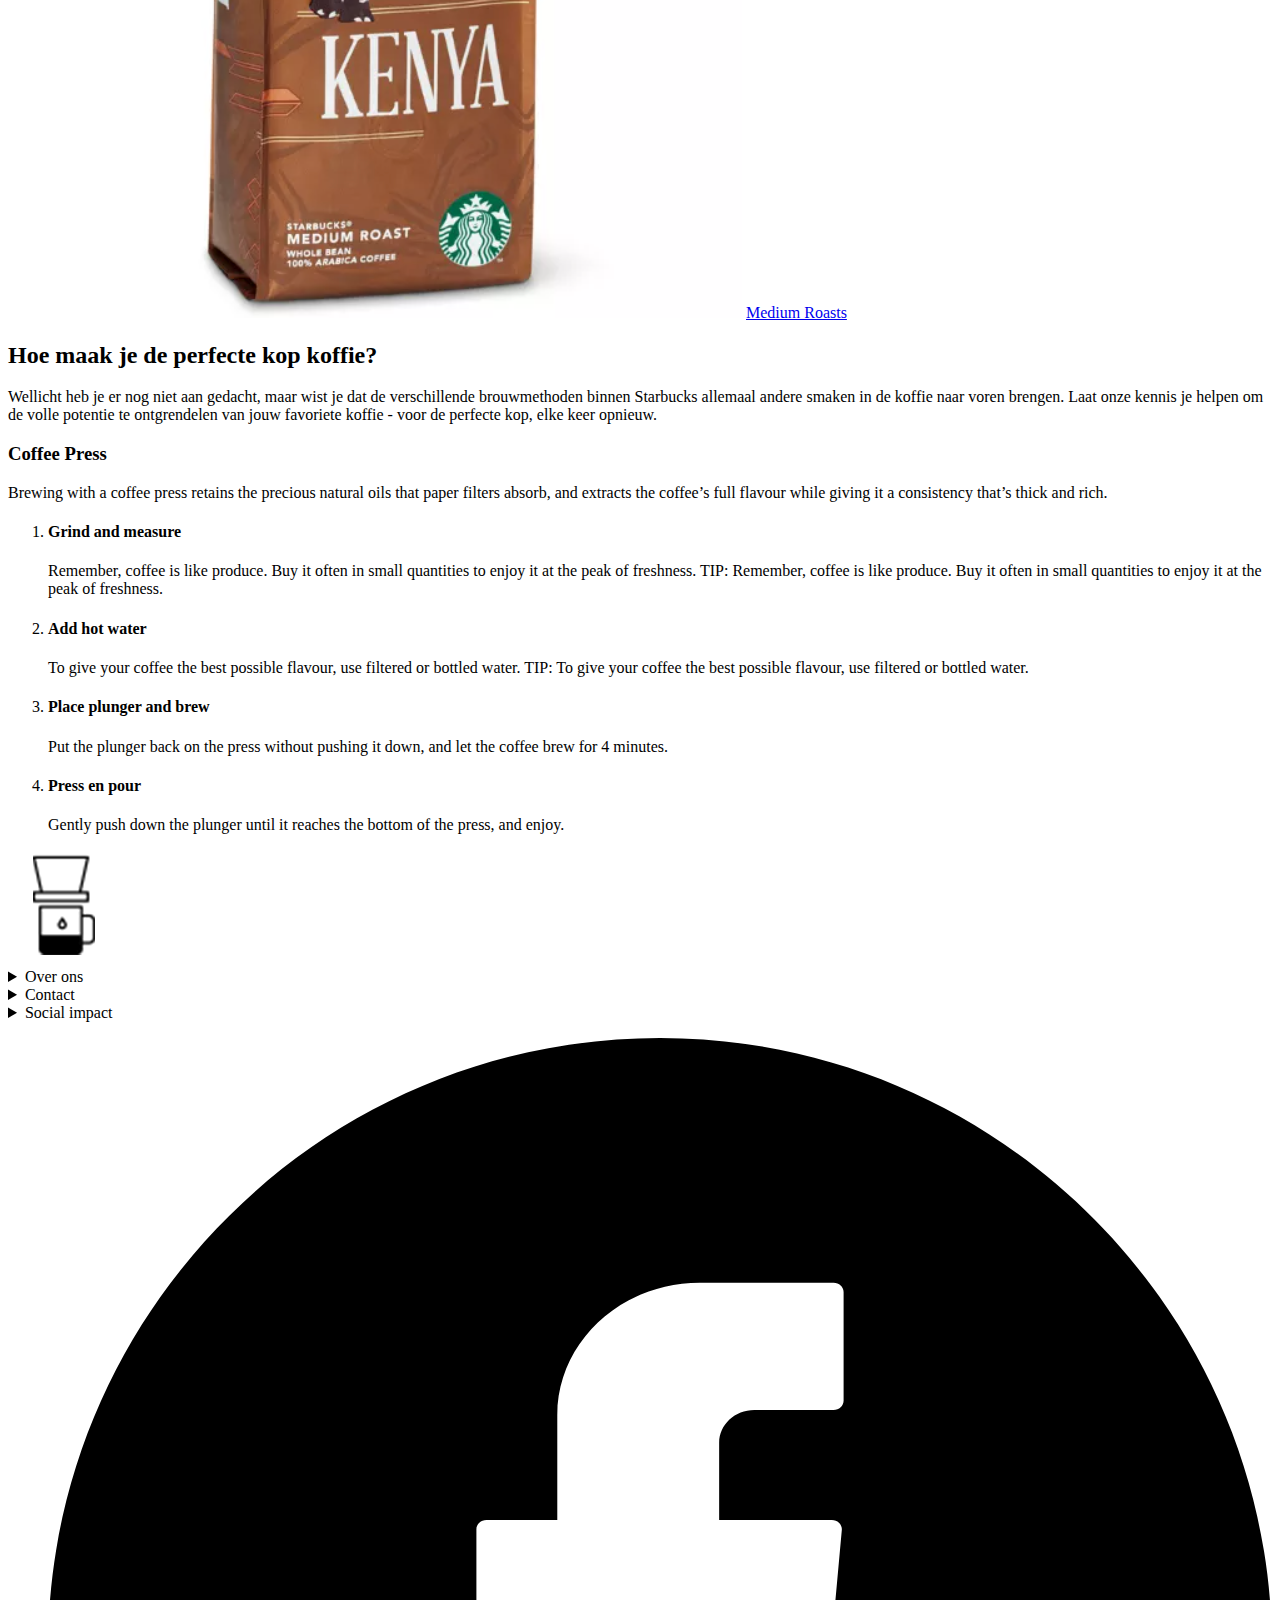
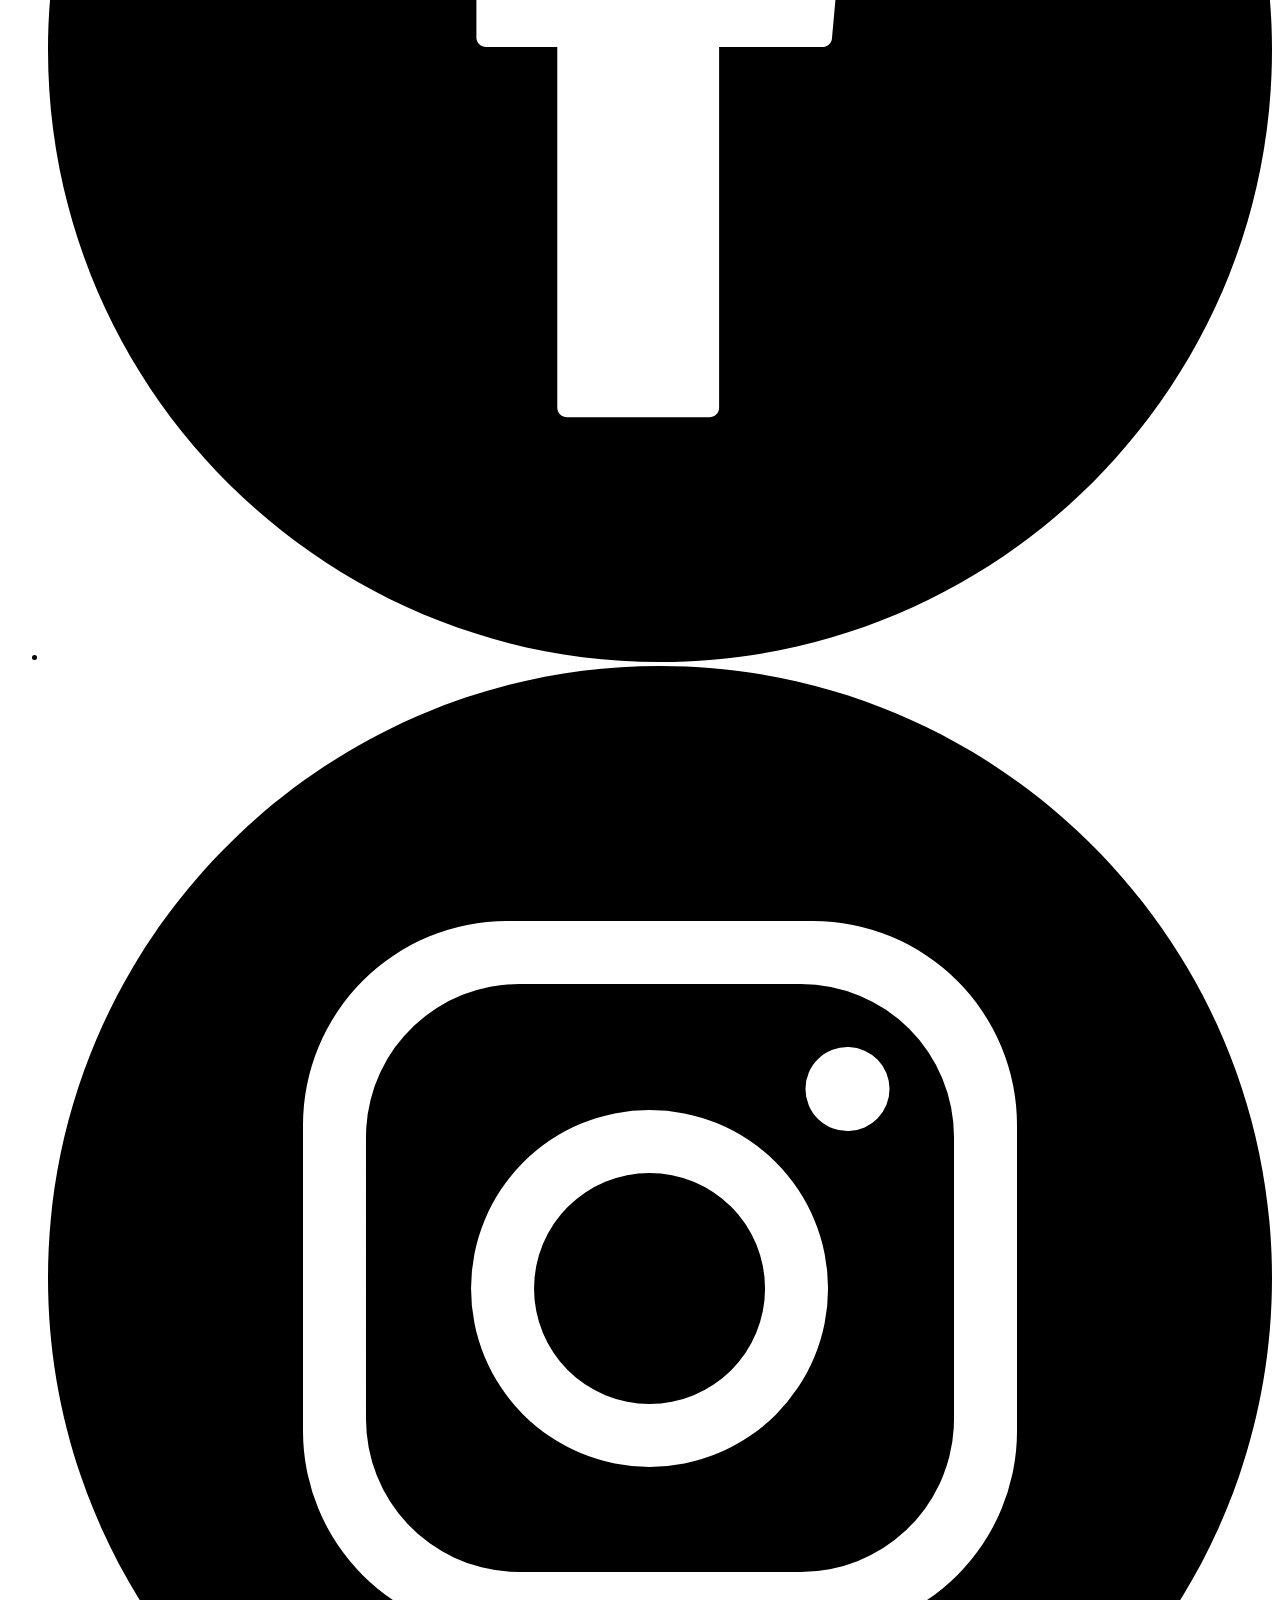
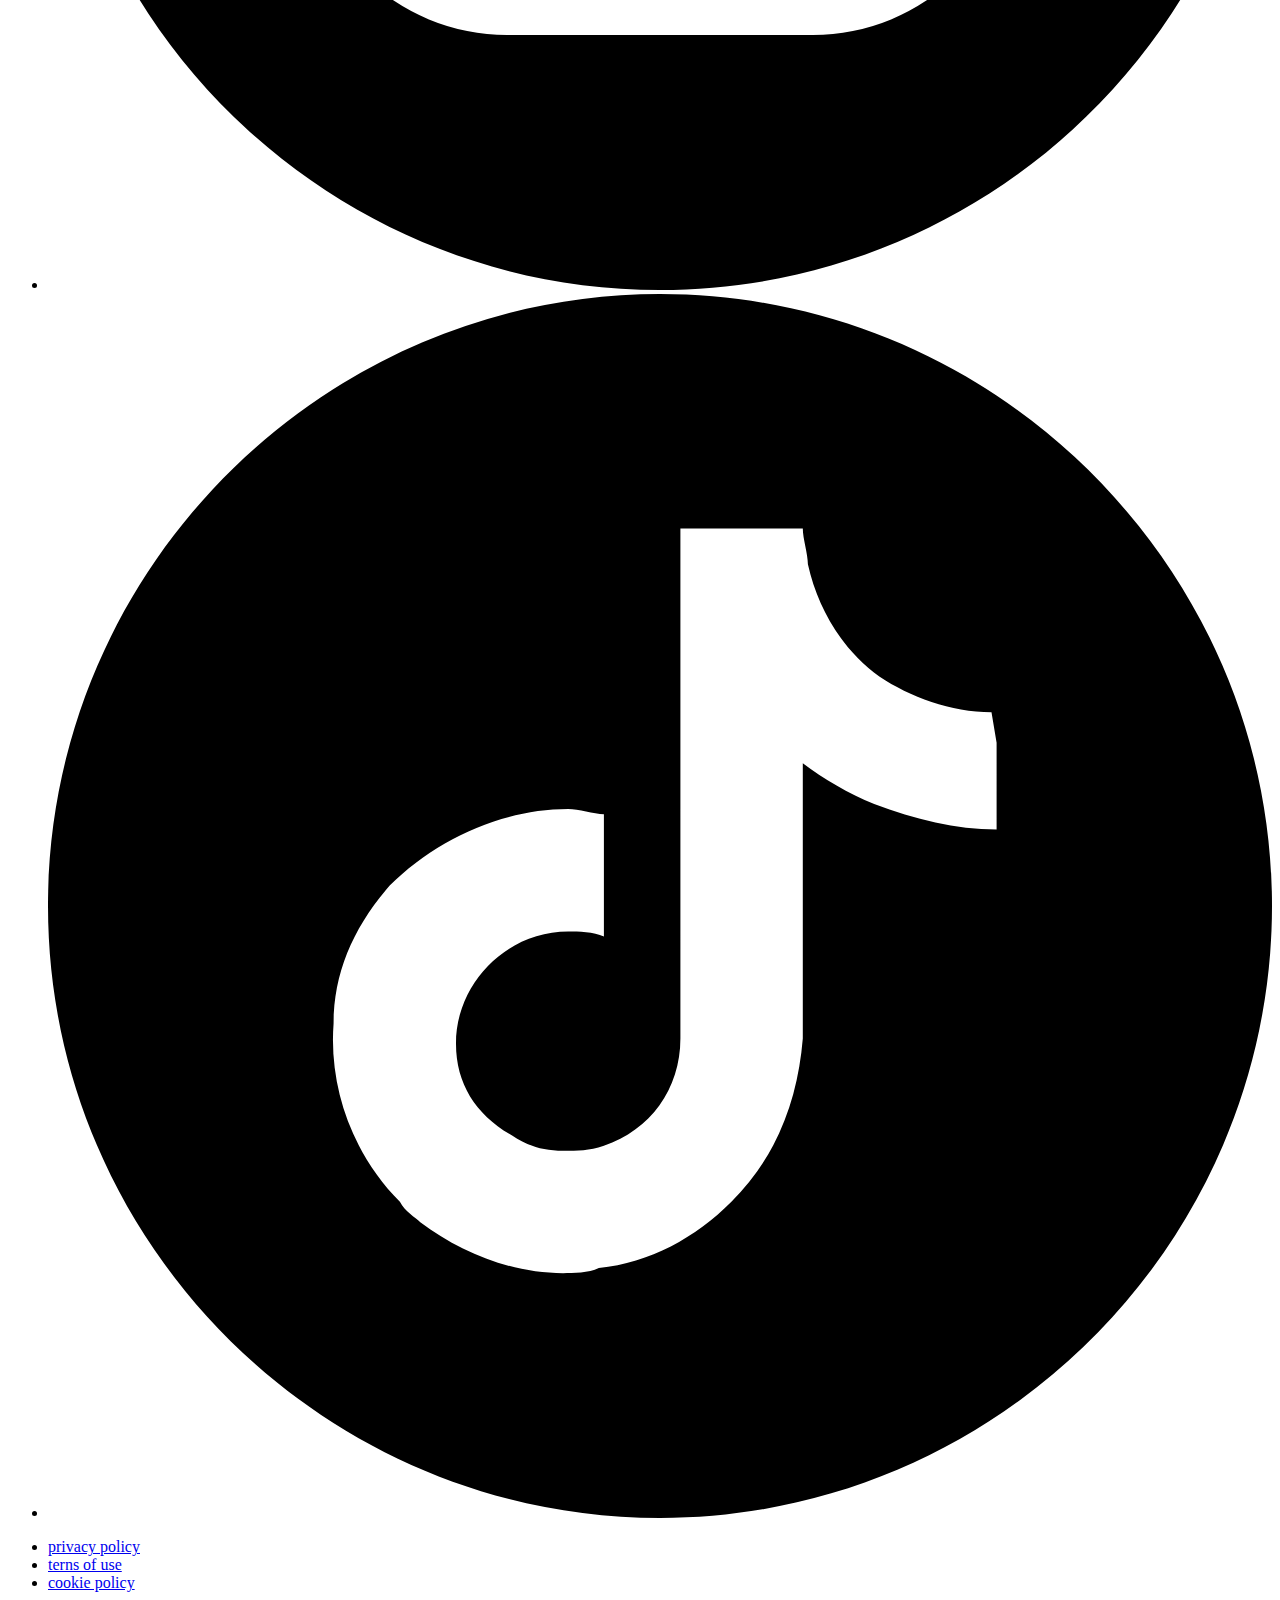
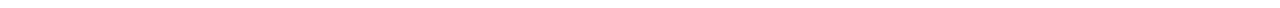
==== commit f4c9cc37: "Add files via upload" ====
--- a/onzekoffie.html
+++ b/onzekoffie.html
@@ -32,32 +32,22 @@
 
             <a href="#">Find the store</a>
 
-            <details>
-                <summary>
-                    nl
-                </summary>
-
-                <ul>
-                    <li> <button> Eng</button></li>
-                    <li> <button> dutch</button></li>
-                </ul>
-            </details>
-
-
+            <label class="visually-hidden" for="taal">Kies je taal</label>
+
+            <select name="taal" id="taal">
+                <option value="Engels">Engels</option>
+                <option value="Nederlands" selected>Nederlands</option>
+
+            </select>
         </nav>
 
-
-
-
-
-
-
     </header>
 
     <main>
-        <h1 class="Welkom bij de starbucks website"></h1>
-
-        <section>
+
+
+        <section>
+            <h1 class="visually-hidden">Welkom bij de starbucks website</h1>
             <h2>Onze koffie</h2>
             <a href="#">bestel nu</a>
             <a href="#">vind jouw dichtsbijzijnde locatie</a>
@@ -65,83 +55,81 @@
             <img src="./images/OurCoffees_Blonde_C01RESIZED.jpg.jpeg" alt="logo starbucks">
         </section>
 
+        <!-- Eerste section onze koffie -->
 
         <section>
             <h2>Onze koffie</h2>
-            <p>Bij Starbucks gaat het sinds het begin al om de kwaliteit van de koffie.
-                Onze passie voor koffie wordt alleen overtroffen door onze liefde om het te delen.</p>
+            <p>
+                Bij Starbucks gaat het sinds het begin al om de kwaliteit van de koffie.
+                Onze passie voor koffie wordt alleen overtroffen door onze liefde om het te delen.
+            </p>
+
             <p>
                 Of je nu thuis geniet van een momentje voor jezelf of samen met gasten een nieuwe zak koffiebonen
                 opentrekt het is altijd een ervaring, een explosie van aroma en een gevoel van thuiskomen.
-
-            </p>
+            </p>
+
             <p>
                 Met zoveel Starbucks koffiebonen om uit te kiezen is het moeilijk om jouw persoonlijke perfecte kop te
                 vinden.
                 We helpen je graag opweg.
             </p>
-
-        </section>
-
+        </section>
+              <!-- starbucks spectrum 4 varianten-->
         <section>
             <h2>Het Starbucks Roast™ Spectrum</h2>
             <p>
                 Onze koffies zijn ingedeeld op basis van drie brandprofielen: Blond,
                 Medium en Dark, zodat je de smaak en intensiteit kunt vinden die bij je past.
             </p>
-            <p>
-                <a href="Blonde Roasts Starbucks®  ">Blonde Roasts Starbucks® </a>
+
+            <p>
+                <a href="Blonde Roasts Starbucks®">Blonde Roasts Starbucks®</a>
                 Blonde Roast-koffie is het minst lang gebrand en heeft daardoor een zachte en lichtzoete smaak. Het is
                 een benaderbare en smaakvolle kop koffie met lichte hints van de branding.
             </p>
-            <p>
-                <a href=" Medium Roasts">Medium Roasts</a> Smooth en gebalanceerd, onze medium roasts zijn perfect voor
+
+            <p>
+                <a href="Medium Roasts">Medium Roasts</a> Smooth en gebalanceerd, onze medium roasts zijn perfect voor
                 elke koffiemomentje.
-
-            </p>
+            </p>
+
             <p>
                 <a href="Dark Roasts">Dark Roasts</a> Deze koffies zijn krachtiger door het lange brandingsproces.
                 De robuuste smaken komen naar voren door de intense branding en produceren een koffie met rijke en volle
                 smaken.
             </p>
-        </section>
-
-
-        <section>
-            <img src="./images/600x600_Blonde Roast.jpg.jpeg" alt="colobia koffie">
-            <h2>Starbucks Blonde Roast</h2>
-            <a href="#">Blonde Roasts</a>
-
-        </section>
-
-        <section>
-
-            <img src="./images/Colombia2.png" alt="Colombia Nariño">
-            <h2>Pike Place</h2>
-            <a href="#">Medium Roasts</a>
-        </section>
-
-        <section>
-
-            <img src="./images/house.png" alt="House Blend">
-            <h2>House Blend</h2>
-            <a href="#">Medium Roasts </a>
-        </section>
-
-
-        <section>
-            <img src="./images/kenia.png" alt="kenia">
-            <h2>House Blend</h2>
-            <a href="#">Medium Roasts </a>
-        </section>
-
-
-
-
-
-
-
-        <article>
+                        <!-- 4 varianten koffie -->
+            <ul>
+                <li>
+                    <h2>Starbucks Blonde Roast</h2>
+                    <img src="./images/600x600_Blonde Roast.jpg.jpeg" alt="colobia koffie">
+                    <a href="#">Blonde Roasts</a>
+                </li>
+                <li>
+                    <h2>Pike Place</h2>
+                    <img src="./images/Colombia2.png" alt="Colombia Nariño">
+                    <a href="#">Medium Roasts</a>
+                </li>
+
+                <li>
+                    <h2>House Blend</h2>
+                    <img src="./images/house.png" alt="House Blend">
+                    <a href="#">Medium Roasts </a>
+                </li>
+                <li>
+                    <h2>House Blend</h2>
+                    <img src="./images/kenia.png" alt="kenia">
+                    <a href="#">Medium Roasts </a>
+                </li>
+            </ul>
+
+        </section>
+
+
+
+
+        <section>
             <h2>
                 Hoe maak je de perfecte kop koffie?
             </h2>
@@ -153,48 +141,58 @@
                 van jouw favoriete koffie - voor de perfecte kop, elke keer opnieuw.
             </p>
 
-            <h3>
-                Coffee Press
-
-            </h3>
+            <h3>Coffee Press</h3>
+            <p>
+                Brewing with a coffee press retains the precious natural oils that paper filters absorb, and extracts
+                the
+                coffee’s full flavour while giving it a consistency that’s thick and rich.
+            </p>
+
             <ol>
                 <li>
-                    Grind and measure
-                    <p>
-                        Remember, coffee is like produce. Buy it often in small quantities to enjoy it at the peak
-                        of
-                        freshness.
-                        TIP: Remember, coffee is like produce. Buy it often in small quantities to enjoy it at the
-                        peak
-                        of freshness.
-                    </p>
-                </li>
-                <li>
-                    Add hot water
-                    <p>
-                        To give your coffee the best possible flavour, use filtered or bottled water.
-                        TIP: To give your coffee the best possible flavour, use filtered or bottled water.
-                    </p>
-                </li>
-                <li>
-                    Place plunger and brew
-                    <p>
-                        Put the plunger back on the press without pushing it down, and let the coffee brew for 4
-                        minutes.
-
-                    </p>
-                </li>
-                <li>
-                    Press and pour
-                    <p>
-                        Gently push down the plunger until it reaches the bottom of the press, and enjoy.
-                    </p>
+
+                    <h4>Grind and measure</h4>
+
+
+                    Remember, coffee is like produce. Buy it often in small quantities to enjoy it at the peak
+                    of freshness. TIP: Remember, coffee is like produce. Buy it often in small quantities to enjoy it at
+                    the
+                    peak of freshness.
+
+                </li>
+                <li>
+
+                    <h4>Add hot water </h4>
+
+
+                    To give your coffee the best possible flavour, use filtered or bottled water.
+                    TIP: To give your coffee the best possible flavour, use filtered or bottled water.
+
+                </li>
+                <li>
+
+                    <h4>Place plunger and brew</h4>
+
+
+
+                    Put the plunger back on the press without pushing it down, and let the coffee brew for 4
+                    minutes.
+
+
+                </li>
+                <li>
+
+                    <h4>Press en pour</h4>
+
+
+                    Gently push down the plunger until it reaches the bottom of the press, and enjoy.
+
                 </li>
 
             </ol>
 
             <img src="./images/last.png" alt="iconkoffiemachine">
-        </article>
+        </section>
 
     </main>
 
